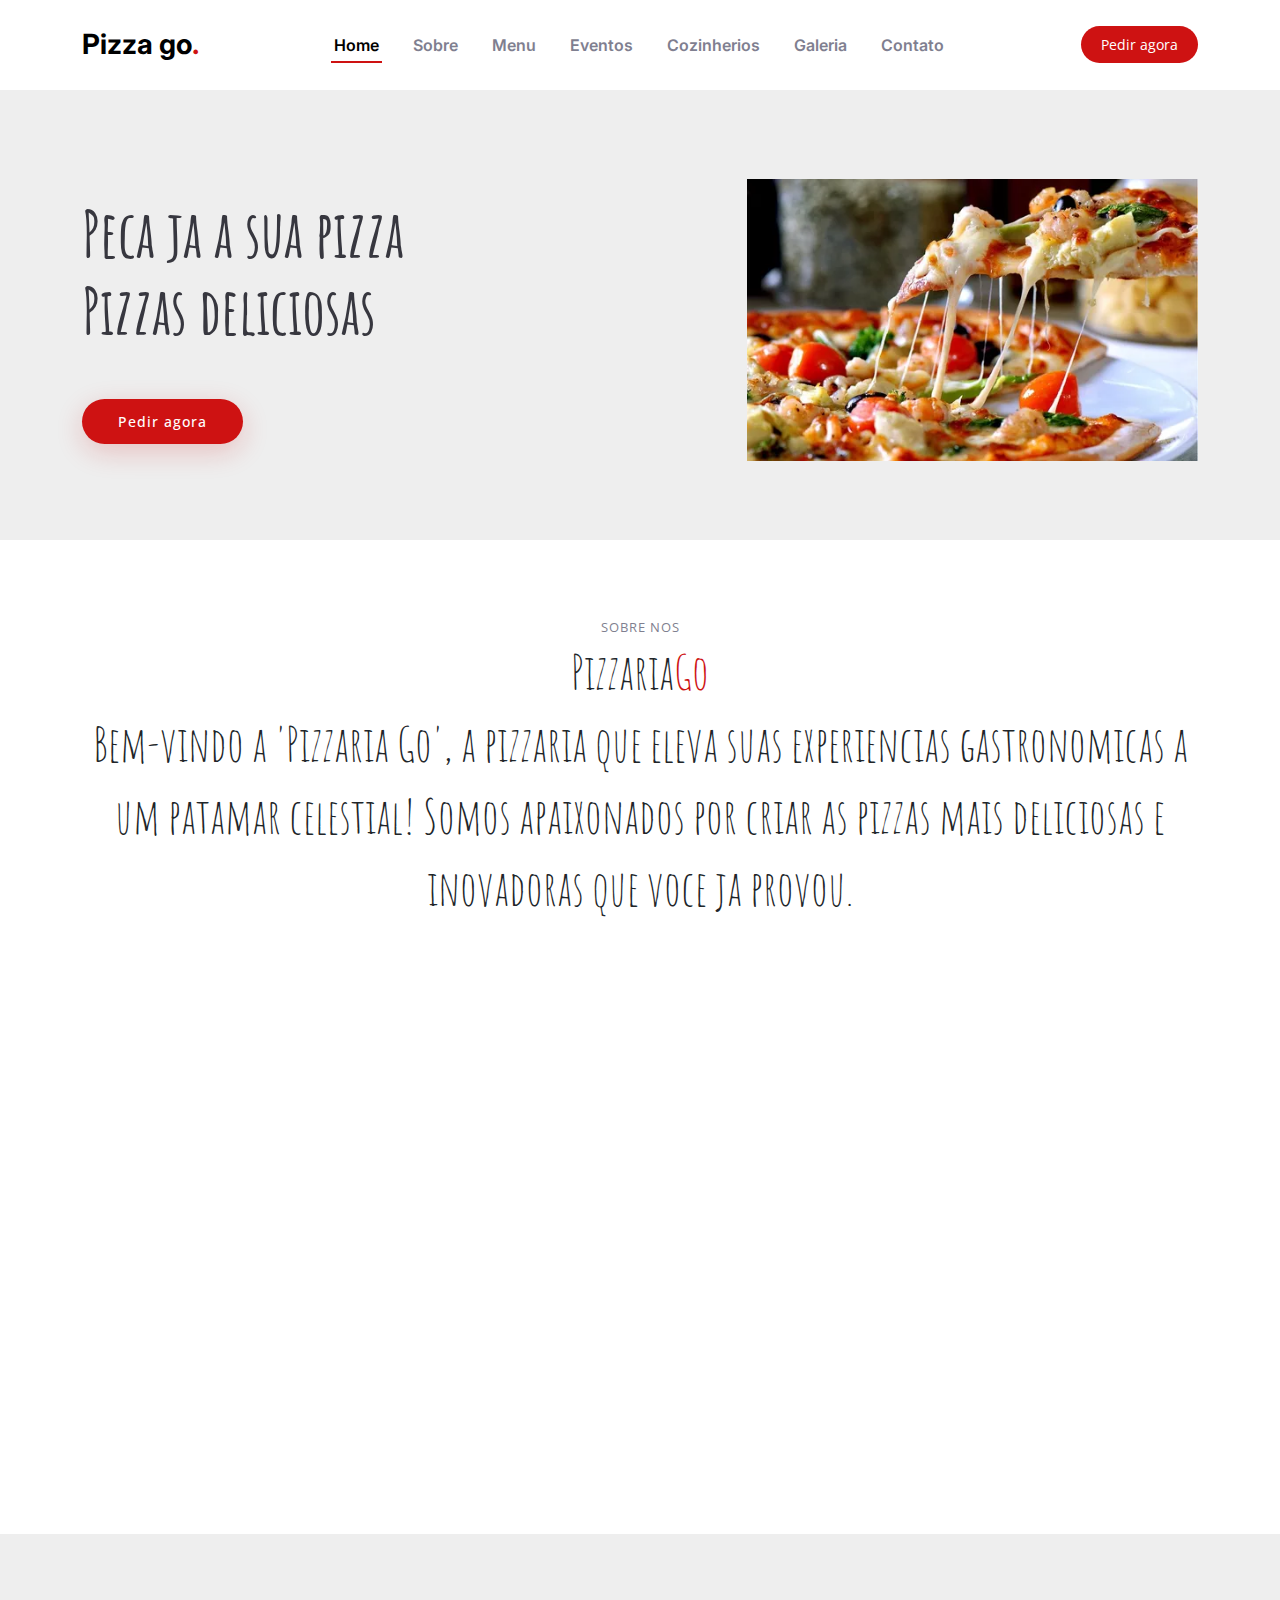
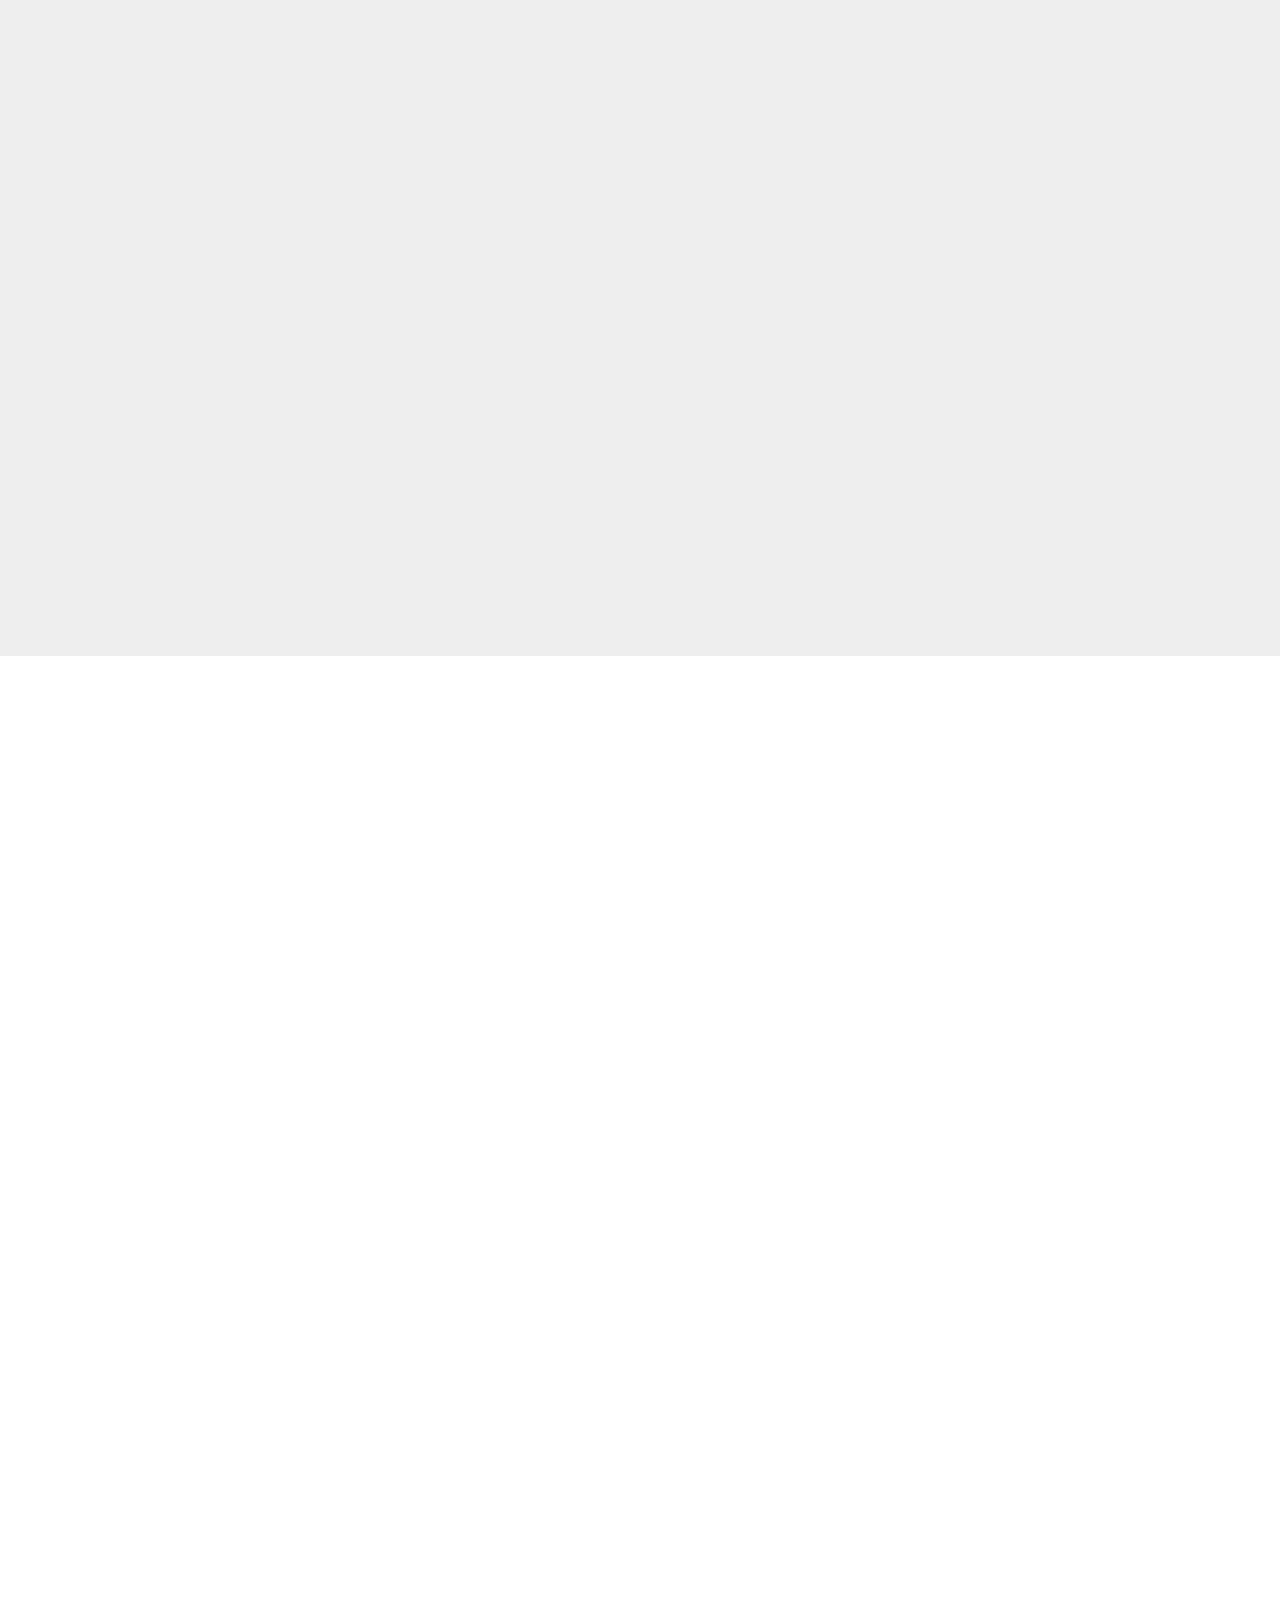
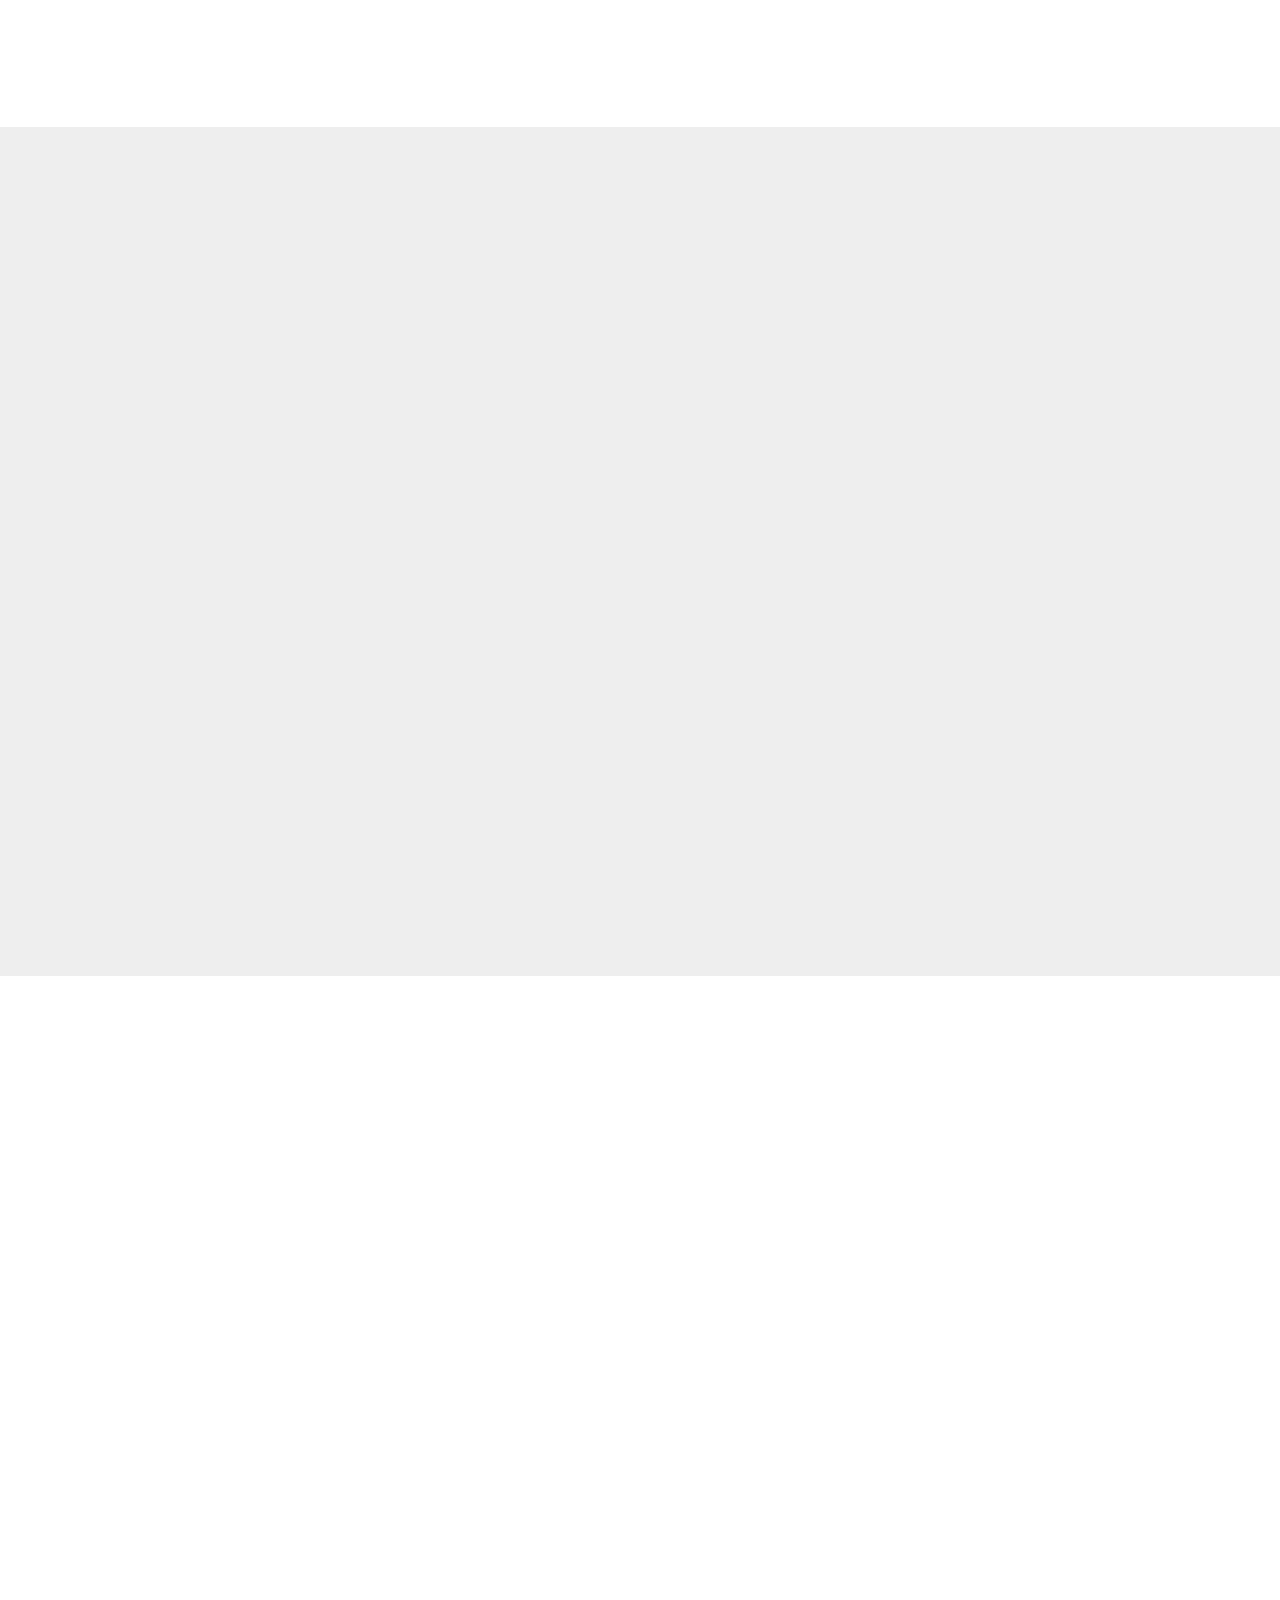
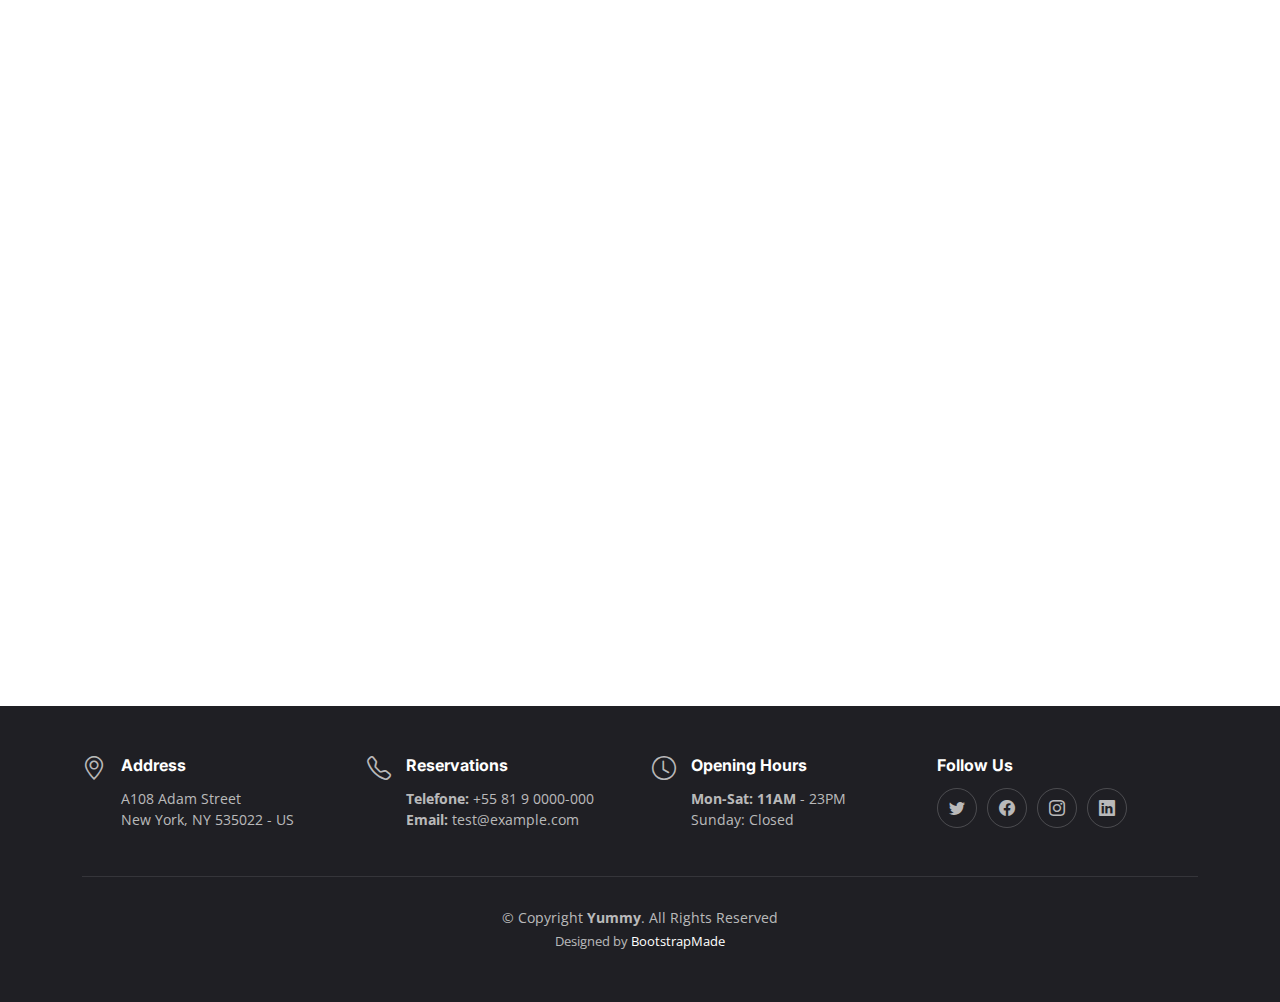
==== index.html @ 7481143d "Primeiro commit" ====
<!DOCTYPE html>
<html lang="br">

<head>
  <meta charset="utf-8">
  <meta content="width=device-width, initial-scale=1.0" name="viewport">

  <title>Pizzaria Go</title>
  <meta content="" name="description">
  <meta content="" name="keywords">

  <!-- Favoritas -->
  <link href="assets/img/favicon.png" rel="icon">
  <link href="assets/img/apple-touch-icon.png" rel="apple-touch-icon">

  <!-- Google Fonts -->
  <link rel="preconnect" href="https://fonts.googleapis.com">
  <link rel="preconnect" href="https://fonts.gstatic.com" crossorigin>
  <link href="https://fonts.googleapis.com/css2?family=Open+Sans:ital,wght@0,300;0,400;0,500;0,600;0,700;1,300;1,400;1,600;1,700&family=Amatic+SC:ital,wght@0,300;0,400;0,500;0,600;0,700;1,300;1,400;1,500;1,600;1,700&family=Inter:ital,wght@0,300;0,400;0,500;0,600;0,700;1,300;1,400;1,500;1,600;1,700&display=swap" rel="stylesheet">

  <!-- Vendor CSS Files -->
  <link href="assets/vendor/bootstrap/css/bootstrap.min.css" rel="stylesheet">
  <link href="assets/vendor/bootstrap-icons/bootstrap-icons.css" rel="stylesheet">
  <link href="assets/vendor/aos/aos.css" rel="stylesheet">
  <link href="assets/vendor/glightbox/css/glightbox.min.css" rel="stylesheet">
  <link href="assets/vendor/swiper/swiper-bundle.min.css" rel="stylesheet">

  <!-- Template Main CSS File -->
  <link href="assets/css/main.css" rel="stylesheet">
  <link rel="manifest" href="/manifest.json">
</head>

<body>

  <!-- ======= Header ======= -->
  <header id="header" class="header fixed-top d-flex align-items-center">
    <div class="container d-flex align-items-center justify-content-between">

      <a href="index.html" class="logo d-flex align-items-center me-auto me-lg-0">
        <!-- Uncomment the line below if you also wish to use an image logo -->
        <!-- <img src="assets/img/logo.png" alt=""> -->
        <h1>Pizza go<span>.</span></h1>
      </a>

      <nav id="navbar" class="navbar">
        <ul>
          <li><a href="#hero">Home</a></li>
          <li><a href="#about">Sobre</a></li>
          <li><a href="#menu">Menu</a></li>
          <li><a href="#events">Eventos</a></li>
          <li><a href="#chefs">Cozinherios</a></li>
          <li><a href="#gallery">Galeria</a></li>
          <!-- <li class="dropdown"><a href="#"><span>Drop Down</span> <i class="bi bi-chevron-down dropdown-indicator"></i></a>
            <ul>
              <li><a href="#">Drop Down 1</a></li>
              <li class="dropdown"><a href="#"><span>Deep Drop Down</span> <i class="bi bi-chevron-down dropdown-indicator"></i></a>
                <ul>
                  <li><a href="#">Deep Drop Down 1</a></li>
                  <li><a href="#">Deep Drop Down 2</a></li>
                  <li><a href="#">Deep Drop Down 3</a></li>
                  <li><a href="#">Deep Drop Down 4</a></li>
                  <li><a href="#">Deep Drop Down 5</a></li>
                </ul>
              </li>
              <li><a href="#">Drop Down 2</a></li>
              <li><a href="#">Drop Down 3</a></li>
              <li><a href="#">Drop Down 4</a></li>
            </ul>
          </li> -->
          <li><a href="#contact">Contato</a></li>
        </ul>
      </nav><!-- .navbar -->

      <a class="btn-book-a-table" href="#book-a-table">Pedir agora</a>
      <i class="mobile-nav-toggle mobile-nav-show bi bi-list"></i>
      <i class="mobile-nav-toggle mobile-nav-hide d-none bi bi-x"></i>

    </div>
  </header><!-- End Header -->

  <!-- ======= Hero Section ======= -->
  <section id="hero" class="hero d-flex align-items-center section-bg">
    <div class="container">
      <div class="row justify-content-between gy-5">
        <div class="col-lg-5 order-2 order-lg-1 d-flex flex-column justify-content-center align-items-center align-items-lg-start text-center text-lg-start">
          <h2 data-aos="fade-up">Peca ja a sua pizza<br>Pizzas deliciosas</h2>
          <p data-aos="fade-up" data-aos-delay="100"></p>
          <div class="d-flex" data-aos="fade-up" data-aos-delay="200">
            <a href="#book-a-table" class="btn-book-a-table">Pedir agora</a>
            <!-- <a href="https://www.youtube.com/watch?v=LXb3EKWsInQ" class="glightbox btn-watch-video d-flex align-items-center"><i class="bi bi-play-circle"></i><span>Watch Video</span></a> -->
          </div>
        </div>
        <div class="col-lg-5 order-1 order-lg-2 text-center text-lg-start">
          <img src="assets/img/menu/pizza1.webp" class="img-fluid" alt="" data-aos="zoom-out" data-aos-delay="300">
        </div>
      </div>
    </div>
  </section><!-- End Hero Section -->

  <main id="main">

    <!-- ======= About Section ======= -->
    <section id="about" class="about">
      <div class="container" data-aos="fade-up">

        <div class="section-header">
          <h2>Sobre nos </h2>
          <p>Pizzaria<span>Go</span></p>
          <p>Bem-vindo a 'Pizzaria Go', a pizzaria que eleva suas experiencias gastronomicas a um patamar celestial! Somos apaixonados por criar as pizzas mais deliciosas e inovadoras que voce ja provou.</p>
        </div>

        <div class="row gy-4">
          <div class="col-lg-7 position-relative about-img" style="background-image: url(assets/img/menu/pizza2.jpg) ;" data-aos="fade-up" data-aos-delay="150">
            <div class="call-us position-absolute">
              <h4>Reservar uma mesa</h4>
              <p>+55 9 0000-0000</p>
            </div>
          </div>
          <div class="col-lg-5 d-flex align-items-end" data-aos="fade-up" data-aos-delay="300">
            <div class="content ps-0 ps-lg-5">
              <!-- <p class="fst-italic">
                Lorem ipsum dolor sit amet, consectetur adipiscing elit, sed do eiusmod tempor incididunt ut labore et dolore
                magna aliqua.
              </p>
              <ul>
                <li><i class="bi bi-check2-all"></i> Ullamco laboris nisi ut aliquip ex ea commodo consequat.</li>
                <li><i class="bi bi-check2-all"></i> Duis aute irure dolor in reprehenderit in voluptate velit.</li>
                <li><i class="bi bi-check2-all"></i> Ullamco laboris nisi ut aliquip ex ea commodo consequat. Duis aute irure dolor in reprehenderit in voluptate trideta storacalaperda mastiro dolore eu fugiat nulla pariatur.</li>
              </ul>
              <p>
                Ullamco laboris nisi ut aliquip ex ea commodo consequat. Duis aute irure dolor in reprehenderit in voluptate
                velit esse cillum dolore eu fugiat nulla pariatur. Excepteur sint occaecat cupidatat non proident
              </p>

              <div class="position-relative mt-4">
                <img src="assets/img/about-2.jpg" class="img-fluid" alt="">
                <a href="https://www.youtube.com/watch?v=LXb3EKWsInQ" class="glightbox play-btn"></a>
              </div> -->
            </div>
          </div>
        </div>

      </div>
    </section><!-- End About Section -->

    <!-- ======= Why Us Section ======= -->
    <section id="why-us" class="why-us section-bg">
      <div class="container" data-aos="fade-up">

        <div class="row gy-4">

          <div class="col-lg-4" data-aos="fade-up" data-aos-delay="100">
            <div class="why-box">
              <h3>Por que escolher a pizzaria go?</h3>
              <p></p> A escolha de uma pizzaria, como a Pizzaria Go, pode depender de diversos fatores, e esses motivos podem variar de pessoa para pessoa. Aqui estão algumas razões comuns pelas quais alguém poderia escolher especificamente a Pizzaria Go</p>
              <div class="text-center">
                <a href="#" class="more-btn">Saber mais <i class="bx bx-chevron-right"></i></a>
              </div>
            </div>
          </div><!-- End Why Box -->

          <div class="col-lg-8 d-flex align-items-center">
            <div class="row gy-4">

              <div class="col-xl-4" data-aos="fade-up" data-aos-delay="200">
                <div class="icon-box d-flex flex-column justify-content-center align-items-center">
                  <i class="bi bi-clipboard-data"></i>
                  <h4> 1-Qualidade da Pizza: </h4>
                  <p>A qualidade da pizza e geralmente o fator mais importante. Se a Pizzaria Go e conhecida por fazer pizzas deliciosas com ingredientes frescos e de alta qualidade, as pessoas podem optar por essa pizzaria em busca de uma experiencia gastronomica superior.</p>
                </div>
              </div><!-- End Icon Box -->

              <div class="col-xl-4" data-aos="fade-up" data-aos-delay="300">
                <div class="icon-box d-flex flex-column justify-content-center align-items-center">
                  <i class="bi bi-gem"></i>
                  <h4>2 - Variedade de Opcaoes: </h4>
                  <p>Se a Pizzaria Go oferece uma ampla variedade de sabores, tamanhos e opaoes de cobertura, isso pode atrair clientes que desejam diversidade e personalizacao em suas pizzas.</p>
                </div>
              </div><!-- End Icon Box -->

              <div class="col-xl-4" data-aos="fade-up" data-aos-delay="400">
                <div class="icon-box d-flex flex-column justify-content-center align-items-center">
                  <i class="bi bi-inboxes"></i>
                  <h4>3 - Preco Acessivel:</h4>
                  <p>Para algumas pessoas, o preco e um fator decisivo. Se a Pizzaria Go oferece precos competitivos ou promocoes especiais, isso pode influenciar a escolha de clientes que buscam uma refeicao saborosa a um preco acessivel.</p>
                </div>
              </div><!-- End Icon Box -->

            </div>
          </div>

        </div>

      </div>
    </section><!-- Fim da secao Por que nos -->

    <!-- ======= Secao do contador de estatisticas ======= -->
    <!-- <section id="stats-counter" class="stats-counter">
      <div class="container" data-aos="zoom-out">

        <div class="assets/img/menu/pizza6.jpeg">

          <div class="col-lg-3 col-md-6">
            <div class="stats-item text-center w-100 h-100">
              <span data-purecounter-start="0" data-purecounter-end="232" data-purecounter-duration="1" class="purecounter"></span>
              <p>Clientes</p>
            </div>
          </div>End Stats Item

          <div class="col-lg-3 col-md-6">
            <div class="stats-item text-center w-100 h-100">
              <span data-purecounter-start="0" data-purecounter-end="521" data-purecounter-duration="1" class="purecounter"></span>
              <p>Pizzas vendidas</p>
            </div>
          </div> End Stats Item

          <div class="col-lg-3 col-md-6">
            <div class="stats-item text-center w-100 h-100">
              <span data-purecounter-start="0" data-purecounter-end="1453" data-purecounter-duration="1" class="purecounter"></span>
              <p>Horas de suportes</p>
            </div>
          </div> End Stats Item

          <div class="col-lg-3 col-md-6">
            <div class="stats-item text-center w-100 h-100">
              <span data-purecounter-start="0" data-purecounter-end="32" data-purecounter-duration="1" class="purecounter"></span>
              <p>Workers</p>
            </div>
          </div> End Stats Item

        </div>

      </div>
    </section> End Stats Counter Section -->

    <!-- ======= Menu Section ======= -->
    <section id="menu" class="menu">
      <div class="container" data-aos="fade-up">

        <div class="section-header">
          <h2>Nosso cardapio</h2>
          <p>Confira nosso <span>Cardapio Gostoso</span></p>
        </div>

        <ul class="nav nav-tabs d-flex justify-content-center" data-aos="fade-up" data-aos-delay="200">

          <li class="nav-item">
            <a class="nav-link active show" data-bs-toggle="tab" data-bs-target="#menu-starters">
              <h4>Pizzas de entradas</h4>
            </a>
          </li> <!-- End tab nav item -->

          <!-- <li class="nav-item">
            <a class="nav-link" data-bs-toggle="tab" data-bs-target="#menu-breakfast">
              <h4>Breakfast</h4>
            </a> End tab nav item -->

          <!-- <li class="nav-item">
            <a class="nav-link" data-bs-toggle="tab" data-bs-target="#menu-lunch">
              <h4>Lunch</h4>
            </a>
          </li> End tab nav item -->

          <!-- <li class="nav-item">
            <a class="nav-link" data-bs-toggle="tab" data-bs-target="#menu-dinner">
              <h4>Dinner</h4>
            </a>
          </li> End tab nav item -->

        </ul>

        <div class="tab-content" data-aos="fade-up" data-aos-delay="300">

          <div class="tab-pane fade active show" id="menu-starters">

            <div class="tab-header text-center">
              <p>Menu</p>
              <h3>Starters</h3>
            </div>

            <div class="row gy-5">

              <div class="col-lg-4 menu-item">
                <a href="assets/img/menu/pizza2.jpg" class="glightbox"><img src="assets/img/menu/pizza2.jpg" class="menu-img img-fluid" alt=""></a>
                <h4>Calabresa</h4>
                <p class="ingredients">
                  Lorem, deren, trataro, filede, nerada
                </p>
                <p class="price">
                  $5.95
                </p>
              </div><!-- Menu Item -->

              <div class="col-lg-4 menu-item">
                <a href="assets/img/menu/pizza3.jpg" class="glightbox"><img src="assets/img/menu/pizza3.jpg" class="menu-img img-fluid" alt=""></a>
                <h4>Bordas recheadas</h4>
                <p class="ingredients">
                  Lorem, deren, trataro, filede, nerada
                </p>
                <p class="price">
                  $14.95
                </p>
              </div><!-- Menu Item -->

              <div class="col-lg-4 menu-item">
                <a href="assets/img/menu/pizza4.jpg" class="glightbox"><img src="assets/img/menu/pizza4.jpg" class="menu-img img-fluid" alt=""></a>
                <h4>Peperone</h4>
                <p class="ingredients">
                  Lorem, deren, trataro, filede, nerada
                </p>
                <p class="price">
                  $8.95
                </p>
              </div><!-- Menu Item -->

              <div class="col-lg-4 menu-item">
                <a href="assets/img/menu/pizza5.webp" class="glightbox"><img src="assets/img/menu/pizza5.webp" class="menu-img img-fluid" alt=""></a>
                <h4>Italiana</h4>
                <p class="ingredients">
                  Lorem, deren, trataro, filede, nerada
                </p>
                <p class="price">
                  $12.95
                </p>
              </div><!-- Menu Item -->

              <div class="col-lg-4 menu-item">
                <a href="assets/img/menu/pizza6.jpeg" class="glightbox"><img src="assets/img/menu/pizza6.jpeg" class="menu-img img-fluid" alt=""></a>
                <h4>Mussarel</h4>
                <p class="ingredients">
                  Lorem, deren, trataro, filede, nerada
                </p>
                <p class="price">
                  $12.95
                </p>
              </div><!-- Menu Item -->
            </div>
          </div><!-- End Starter Menu Content -->

          <!-- <div class="tab-pane fade" id="menu-breakfast">

            <div class="tab-header text-center">
              <p>Menu</p>
              <h3>Breakfast</h3>
            </div>

            <div class="row gy-5">

              <div class="col-lg-4 menu-item">
                <a href="assets/img/menu/menu-item-1.png" class="glightbox"><img src="assets/img/menu/menu-item-1.png" class="menu-img img-fluid" alt=""></a>
                <h4>Magnam Tiste</h4>
                <p class="ingredients">
                  Lorem, deren, trataro, filede, nerada
                </p>
                <p class="price">
                  $5.95
                </p>
              </div>Menu Item

              <div class="col-lg-4 menu-item">
                <a href="assets/img/menu/menu-item-2.png" class="glightbox"><img src="assets/img/menu/menu-item-2.png" class="menu-img img-fluid" alt=""></a>
                <h4>Aut Luia</h4>
                <p class="ingredients">
                  Lorem, deren, trataro, filede, nerada
                </p>
                <p class="price">
                  $14.95
                </p>
              </div>Menu Item

              <div class="col-lg-4 menu-item">
                <a href="assets/img/menu/menu-item-3.png" class="glightbox"><img src="assets/img/menu/menu-item-3.png" class="menu-img img-fluid" alt=""></a>
                <h4>Est Eligendi</h4>
                <p class="ingredients">
                  Lorem, deren, trataro, filede, nerada
                </p>
                <p class="price">
                  $8.95
                </p>
              </div>Menu Item

              <div class="col-lg-4 menu-item">
                <a href="assets/img/menu/menu-item-4.png" class="glightbox"><img src="assets/img/menu/menu-item-4.png" class="menu-img img-fluid" alt=""></a>
                <h4>Eos Luibusdam</h4>
                <p class="ingredients">
                  Lorem, deren, trataro, filede, nerada
                </p>
                <p class="price">
                  $12.95
                </p>
              </div>Menu Item

              <div class="col-lg-4 menu-item">
                <a href="assets/img/menu/menu-item-5.png" class="glightbox"><img src="assets/img/menu/menu-item-5.png" class="menu-img img-fluid" alt=""></a>
                <h4>Eos Luibusdam</h4>
                <p class="ingredients">
                  Lorem, deren, trataro, filede, nerada
                </p>
                <p class="price">
                  $12.95
                </p>
              </div>Menu Item

              <div class="col-lg-4 menu-item">
                <a href="assets/img/menu/menu-item-6.png" class="glightbox"><img src="assets/img/menu/menu-item-6.png" class="menu-img img-fluid" alt=""></a>
                <h4>Laboriosam Direva</h4>
                <p class="ingredients">
                  Lorem, deren, trataro, filede, nerada
                </p>
                <p class="price">
                  $9.95
                </p>
              </div>Menu Item

            </div>
          </div>End Breakfast Menu Content -->

          <!-- <div class="tab-pane fade" id="menu-lunch">

            <div class="tab-header text-center">
              <p>Menu</p>
              <h3>Lunch</h3>
            </div>

            <div class="row gy-5">

              <div class="col-lg-4 menu-item">
                <a href="assets/img/menu/menu-item-1.png" class="glightbox"><img src="assets/img/menu/menu-item-1.png" class="menu-img img-fluid" alt=""></a>
                <h4>Magnam Tiste</h4>
                <p class="ingredients">
                  Lorem, deren, trataro, filede, nerada
                </p>
                <p class="price">
                  $5.95
                </p>
              </div>Menu Item

              <div class="col-lg-4 menu-item">
                <a href="assets/img/menu/menu-item-2.png" class="glightbox"><img src="assets/img/menu/menu-item-2.png" class="menu-img img-fluid" alt=""></a>
                <h4>Aut Luia</h4>
                <p class="ingredients">
                  Lorem, deren, trataro, filede, nerada
                </p>
                <p class="price">
                  $14.95
                </p>
              </div>Menu Item

              <div class="col-lg-4 menu-item">
                <a href="assets/img/menu/menu-item-3.png" class="glightbox"><img src="assets/img/menu/menu-item-3.png" class="menu-img img-fluid" alt=""></a>
                <h4>Est Eligendi</h4>
                <p class="ingredients">
                  Lorem, deren, trataro, filede, nerada
                </p>
                <p class="price">
                  $8.95
                </p>
              </div>Menu Item

              <div class="col-lg-4 menu-item">
                <a href="assets/img/menu/menu-item-4.png" class="glightbox"><img src="assets/img/menu/menu-item-4.png" class="menu-img img-fluid" alt=""></a>
                <h4>Eos Luibusdam</h4>
                <p class="ingredients">
                  Lorem, deren, trataro, filede, nerada
                </p>
                <p class="price">
                  $12.95
                </p>
              </div>Menu Item

              <div class="col-lg-4 menu-item">
                <a href="assets/img/menu/menu-item-5.png" class="glightbox"><img src="assets/img/menu/menu-item-5.png" class="menu-img img-fluid" alt=""></a>
                <h4>Eos Luibusdam</h4>
                <p class="ingredients">
                  Lorem, deren, trataro, filede, nerada
                </p>
                <p class="price">
                  $12.95
                </p>
              </div>Menu Item

              <div class="col-lg-4 menu-item">
                <a href="assets/img/menu/menu-item-6.png" class="glightbox"><img src="assets/img/menu/menu-item-6.png" class="menu-img img-fluid" alt=""></a>
                <h4>Laboriosam Direva</h4>
                <p class="ingredients">
                  Lorem, deren, trataro, filede, nerada
                </p>
                <p class="price">
                  $9.95
                </p>
              </div>Menu Item

            </div>
          </div>End Lunch Menu Content -->

          <!-- <div class="tab-pane fade" id="menu-dinner">

            <div class="tab-header text-center">
              <p>Menu</p>
              <h3>Dinner</h3>
            </div>

            <div class="row gy-5">

              <div class="col-lg-4 menu-item">
                <a href="assets/img/menu/menu-item-1.png" class="glightbox"><img src="assets/img/menu/menu-item-1.png" class="menu-img img-fluid" alt=""></a>
                <h4>Magnam Tiste</h4>
                <p class="ingredients">
                  Lorem, deren, trataro, filede, nerada
                </p>
                <p class="price">
                  $5.95
                </p>
              </div>Menu Item

              <div class="col-lg-4 menu-item">
                <a href="assets/img/menu/menu-item-2.png" class="glightbox"><img src="assets/img/menu/menu-item-2.png" class="menu-img img-fluid" alt=""></a>
                <h4>Aut Luia</h4>
                <p class="ingredients">
                  Lorem, deren, trataro, filede, nerada
                </p>
                <p class="price">
                  $14.95
                </p>
              </div>Menu Item

              <div class="col-lg-4 menu-item">
                <a href="assets/img/menu/menu-item-3.png" class="glightbox"><img src="assets/img/menu/menu-item-3.png" class="menu-img img-fluid" alt=""></a>
                <h4>Est Eligendi</h4>
                <p class="ingredients">
                  Lorem, deren, trataro, filede, nerada
                </p>
                <p class="price">
                  $8.95
                </p>
              </div>Menu Item

              <div class="col-lg-4 menu-item">
                <a href="assets/img/menu/menu-item-4.png" class="glightbox"><img src="assets/img/menu/menu-item-4.png" class="menu-img img-fluid" alt=""></a>
                <h4>Eos Luibusdam</h4>
                <p class="ingredients">
                  Lorem, deren, trataro, filede, nerada
                </p>
                <p class="price">
                  $12.95
                </p>
              </div>Menu Item

              <div class="col-lg-4 menu-item">
                <a href="assets/img/menu/menu-item-5.png" class="glightbox"><img src="assets/img/menu/menu-item-5.png" class="menu-img img-fluid" alt=""></a>
                <h4>Eos Luibusdam</h4>
                <p class="ingredients">
                  Lorem, deren, trataro, filede, nerada
                </p>
                <p class="price">
                  $12.95
                </p>
              </div>Menu Item

              <div class="col-lg-4 menu-item">
                <a href="assets/img/menu/menu-item-6.png" class="glightbox"><img src="assets/img/menu/menu-item-6.png" class="menu-img img-fluid" alt=""></a>
                <h4>Laboriosam Direva</h4>
                <p class="ingredients">
                  Lorem, deren, trataro, filede, nerada
                </p>
                <p class="price">
                  $9.95
                </p>
              </div>Menu Item

            </div>
          </div>End Dinner Menu Content -->

        </div>

      </div>
    </section><!-- End Menu Section -->

    <!-- ======= Testimonials Section ======= -->
    <!-- <section id="testimonials" class="testimonials section-bg">
      <div class="container" data-aos="fade-up">

        <div class="section-header">
          <h2>Testimonials</h2>
          <p>What Are They <span>Saying About Us</span></p>
        </div>

        <div class="slides-1 swiper" data-aos="fade-up" data-aos-delay="100">
          <div class="swiper-wrapper">

            <div class="swiper-slide">
              <div class="testimonial-item">
                <div class="row gy-4 justify-content-center">
                  <div class="col-lg-6">
                    <div class="testimonial-content">
                      <p>
                        <i class="bi bi-quote quote-icon-left"></i>
                        Proin iaculis purus consequat sem cure digni ssim donec porttitora entum suscipit rhoncus. Accusantium quam, ultricies eget id, aliquam eget nibh et. Maecen aliquam, risus at semper.
                        <i class="bi bi-quote quote-icon-right"></i>
                      </p>
                      <h3>Saul Goodman</h3>
                      <h4>Ceo &amp; Founder</h4>
                      <div class="stars">
                        <i class="bi bi-star-fill"></i><i class="bi bi-star-fill"></i><i class="bi bi-star-fill"></i><i class="bi bi-star-fill"></i><i class="bi bi-star-fill"></i>
                      </div>
                    </div>
                  </div>
                  <div class="col-lg-2 text-center">
                    <img src="assets/img/testimonials/testimonials-1.jpg" class="img-fluid testimonial-img" alt="">
                  </div>
                </div>
              </div>
            </div>End testimonial item

            <div class="swiper-slide">
              <div class="testimonial-item">
                <div class="row gy-4 justify-content-center">
                  <div class="col-lg-6">
                    <div class="testimonial-content">
                      <p>
                        <i class="bi bi-quote quote-icon-left"></i>
                        Export tempor illum tamen malis malis eram quae irure esse labore quem cillum quid cillum eram malis quorum velit fore eram velit sunt aliqua noster fugiat irure amet legam anim culpa.
                        <i class="bi bi-quote quote-icon-right"></i>
                      </p>
                      <h3>Sara Wilsson</h3>
                      <h4>Designer</h4>
                      <div class="stars">
                        <i class="bi bi-star-fill"></i><i class="bi bi-star-fill"></i><i class="bi bi-star-fill"></i><i class="bi bi-star-fill"></i><i class="bi bi-star-fill"></i>
                      </div>
                    </div>
                  </div>
                  <div class="col-lg-2 text-center">
                    <img src="assets/img/testimonials/testimonials-2.jpg" class="img-fluid testimonial-img" alt="">
                  </div>
                </div>
              </div>
            </div>End testimonial item

            <div class="swiper-slide">
              <div class="testimonial-item">
                <div class="row gy-4 justify-content-center">
                  <div class="col-lg-6">
                    <div class="testimonial-content">
                      <p>
                        <i class="bi bi-quote quote-icon-left"></i>
                        Enim nisi quem export duis labore cillum quae magna enim sint quorum nulla quem veniam duis minim tempor labore quem eram duis noster aute amet eram fore quis sint minim.
                        <i class="bi bi-quote quote-icon-right"></i>
                      </p>
                      <h3>Jena Karlis</h3>
                      <h4>Store Owner</h4>
                      <div class="stars">
                        <i class="bi bi-star-fill"></i><i class="bi bi-star-fill"></i><i class="bi bi-star-fill"></i><i class="bi bi-star-fill"></i><i class="bi bi-star-fill"></i>
                      </div>
                    </div>
                  </div>
                  <div class="col-lg-2 text-center">
                    <img src="assets/img/testimonials/testimonials-3.jpg" class="img-fluid testimonial-img" alt="">
                  </div>
                </div>
              </div>
            </div>End testimonial item

            <div class="swiper-slide">
              <div class="testimonial-item">
                <div class="row gy-4 justify-content-center">
                  <div class="col-lg-6">
                    <div class="testimonial-content">
                      <p>
                        <i class="bi bi-quote quote-icon-left"></i>
                        Quis quorum aliqua sint quem legam fore sunt eram irure aliqua veniam tempor noster veniam enim culpa labore duis sunt culpa nulla illum cillum fugiat legam esse veniam culpa fore nisi cillum quid.
                        <i class="bi bi-quote quote-icon-right"></i>
                      </p>
                      <h3>John Larson</h3>
                      <h4>Entrepreneur</h4>
                      <div class="stars">
                        <i class="bi bi-star-fill"></i><i class="bi bi-star-fill"></i><i class="bi bi-star-fill"></i><i class="bi bi-star-fill"></i><i class="bi bi-star-fill"></i>
                      </div>
                    </div>
                  </div>
                  <div class="col-lg-2 text-center">
                    <img src="assets/img/testimonials/testimonials-4.jpg" class="img-fluid testimonial-img" alt="">
                  </div>
                </div>
              </div>
            </div>End testimonial item

          </div>
          <div class="swiper-pagination"></div>
        </div>

      </div>
    </section>End Testimonials Section -->

    <!-- ======= Events Section ======= -->
    <!-- <section id="events" class="events">
      <div class="container-fluid" data-aos="fade-up">

        <div class="section-header">
          <h2>Events</h2>
          <p>Share <span>Your Moments</span> In Our Restaurant</p>
        </div>

        <div class="slides-3 swiper" data-aos="fade-up" data-aos-delay="100">
          <div class="swiper-wrapper">

            <div class="swiper-slide event-item d-flex flex-column justify-content-end" style="background-image: url(assets/img/events-1.jpg)">
              <h3>Custom Parties</h3>
              <div class="price align-self-start">$99</div>
              <p class="description">
                Quo corporis voluptas ea ad. Consectetur inventore sapiente ipsum voluptas eos omnis facere. Enim facilis veritatis id est rem repudiandae nulla expedita quas.
              </p>
            </div>End Event item

            <div class="swiper-slide event-item d-flex flex-column justify-content-end" style="background-image: url(assets/img/events-2.jpg)">
              <h3>Private Parties</h3>
              <div class="price align-self-start">$289</div>
              <p class="description">
                In delectus sint qui et enim. Et ab repudiandae inventore quaerat doloribus. Facere nemo vero est ut dolores ea assumenda et. Delectus saepe accusamus aspernatur.
              </p>
            </div>End Event item

            <div class="swiper-slide event-item d-flex flex-column justify-content-end" style="background-image: url(assets/img/events-3.jpg)">
              <h3>Birthday Parties</h3>
              <div class="price align-self-start">$499</div>
              <p class="description">
                Laborum aperiam atque omnis minus omnis est qui assumenda quos. Quis id sit quibusdam. Esse quisquam ducimus officia ipsum ut quibusdam maxime. Non enim perspiciatis.
              </p>
            </div>End Event item

          </div>
          <div class="swiper-pagination"></div>
        </div>

      </div>
    </section>End Events Section -->

    <!-- ======= Chefs Section ======= -->
    <section id="chefs" class="chefs section-bg">
      <div class="container" data-aos="fade-up">

        <div class="section-header">
          <h2>Cozinheiros</h2>
          <p>Nossos <span> Cozinheiros</span> Profissionais</p>
        </div>

        <div class="row gy-4">

          <div class="col-lg-4 col-md-6 d-flex align-items-stretch" data-aos="fade-up" data-aos-delay="100">
            <div class="chef-member">
              <div class="member-img">
                <img src="assets/img/chefs/chefs-1.jpg" class="img-fluid" alt="">
                <div class="social">
                  <a href=""><i class="bi bi-twitter"></i></a>
                  <a href=""><i class="bi bi-facebook"></i></a>
                  <a href=""><i class="bi bi-instagram"></i></a>
                  <a href=""><i class="bi bi-linkedin"></i></a>
                </div>
              </div>
              <div class="member-info">
                <h4>Walter White</h4>
                <span>Master Chef</span>
                <p>Velit aut quia fugit et et. Dolorum ea voluptate vel tempore tenetur ipsa quae aut. Ipsum exercitationem iure minima enim corporis et voluptate.</p>
              </div>
            </div>
          </div><!-- End Chefs Member -->

          <div class="col-lg-4 col-md-6 d-flex align-items-stretch" data-aos="fade-up" data-aos-delay="200">
            <div class="chef-member">
              <div class="member-img">
                <img src="assets/img/chefs/chefs-2.jpg" class="img-fluid" alt="">
                <div class="social">
                  <a href=""><i class="bi bi-twitter"></i></a>
                  <a href=""><i class="bi bi-facebook"></i></a>
                  <a href=""><i class="bi bi-instagram"></i></a>
                  <a href=""><i class="bi bi-linkedin"></i></a>
                </div>
              </div>
              <div class="member-info">
                <h4>Sarah Jhonson</h4>
                <span>Patissier</span>
                <p>Quo esse repellendus quia id. Est eum et accusantium pariatur fugit nihil minima suscipit corporis. Voluptate sed quas reiciendis animi neque sapiente.</p>
              </div>
            </div>
          </div><!-- End Chefs Member -->

          <div class="col-lg-4 col-md-6 d-flex align-items-stretch" data-aos="fade-up" data-aos-delay="300">
            <div class="chef-member">
              <div class="member-img">
                <img src="assets/img/chefs/chefs-3.jpg" class="img-fluid" alt="">
                <div class="social">
                  <a href=""><i class="bi bi-twitter"></i></a>
                  <a href=""><i class="bi bi-facebook"></i></a>
                  <a href=""><i class="bi bi-instagram"></i></a>
                  <a href=""><i class="bi bi-linkedin"></i></a>
                </div>
              </div>
              <div class="member-info">
                <h4>William Anderson</h4>
                <span>Cook</span>
                <p>Vero omnis enim consequatur. Voluptas consectetur unde qui molestiae deserunt. Voluptates enim aut architecto porro aspernatur molestiae modi.</p>
              </div>
            </div>
          </div><!-- End Chefs Member -->

        </div>

      </div>
    </section><!-- End Chefs Section -->

    <!-- ======= Book A Table Section ======= -->
    <!-- <section id="book-a-table" class="book-a-table">
      <div class="container" data-aos="fade-up">

        <div class="section-header">
          <h2>Book A Table</h2>
          <p>Book <span>Your Stay</span> With Us</p>
        </div>

        <div class="row g-0">

          <div class="col-lg-4 reservation-img" style="background-image: url(assets/img/reservation.jpg);" data-aos="zoom-out" data-aos-delay="200"></div>

          <div class="col-lg-8 d-flex align-items-center reservation-form-bg">
            <form action="forms/book-a-table.php" method="post" role="form" class="php-email-form" data-aos="fade-up" data-aos-delay="100">
              <div class="row gy-4">
                <div class="col-lg-4 col-md-6">
                  <input type="text" name="name" class="form-control" id="name" placeholder="Your Name" data-rule="minlen:4" data-msg="Please enter at least 4 chars">
                  <div class="validate"></div>
                </div>
                <div class="col-lg-4 col-md-6">
                  <input type="email" class="form-control" name="email" id="email" placeholder="Your Email" data-rule="email" data-msg="Please enter a valid email">
                  <div class="validate"></div>
                </div>
                <div class="col-lg-4 col-md-6">
                  <input type="text" class="form-control" name="phone" id="phone" placeholder="Your Phone" data-rule="minlen:4" data-msg="Please enter at least 4 chars">
                  <div class="validate"></div>
                </div>
                <div class="col-lg-4 col-md-6">
                  <input type="text" name="date" class="form-control" id="date" placeholder="Date" data-rule="minlen:4" data-msg="Please enter at least 4 chars">
                  <div class="validate"></div>
                </div>
                <div class="col-lg-4 col-md-6">
                  <input type="text" class="form-control" name="time" id="time" placeholder="Time" data-rule="minlen:4" data-msg="Please enter at least 4 chars">
                  <div class="validate"></div>
                </div>
                <div class="col-lg-4 col-md-6">
                  <input type="number" class="form-control" name="people" id="people" placeholder="# of people" data-rule="minlen:1" data-msg="Please enter at least 1 chars">
                  <div class="validate"></div>
                </div>
              </div>
              <div class="form-group mt-3">
                <textarea class="form-control" name="message" rows="5" placeholder="Message"></textarea>
                <div class="validate"></div>
              </div>
              <div class="mb-3">
                <div class="loading">Loading</div>
                <div class="error-message"></div>
                <div class="sent-message">Your booking request was sent. We will call back or send an Email to confirm your reservation. Thank you!</div>
              </div>
              <div class="text-center"><button type="submit">Book a Table</button></div>
            </form>
          </div>End Reservation Form

        </div>

      </div>
    </section>E reservar uma mesa Seção -->

    <!-- ======= Gallery Section ======= -->
    <!-- <section id="gallery" class="gallery section-bg">
      <div class="container" data-aos="fade-up">

        <div class="section-header">
          <h2>gallery</h2>
          <p>Check <span>Our Gallery</span></p>
        </div>

        <div class="gallery-slider swiper">
          <div class="swiper-wrapper align-items-center">
            <div class="swiper-slide"><a class="glightbox" data-gallery="images-gallery" href="assets/img/gallery/gallery-1.jpg"><img src="assets/img/gallery/gallery-1.jpg" class="img-fluid" alt=""></a></div>
            <div class="swiper-slide"><a class="glightbox" data-gallery="images-gallery" href="assets/img/gallery/gallery-2.jpg"><img src="assets/img/gallery/gallery-2.jpg" class="img-fluid" alt=""></a></div>
            <div class="swiper-slide"><a class="glightbox" data-gallery="images-gallery" href="assets/img/gallery/gallery-3.jpg"><img src="assets/img/gallery/gallery-3.jpg" class="img-fluid" alt=""></a></div>
            <div class="swiper-slide"><a class="glightbox" data-gallery="images-gallery" href="assets/img/gallery/gallery-4.jpg"><img src="assets/img/gallery/gallery-4.jpg" class="img-fluid" alt=""></a></div>
            <div class="swiper-slide"><a class="glightbox" data-gallery="images-gallery" href="assets/img/gallery/gallery-5.jpg"><img src="assets/img/gallery/gallery-5.jpg" class="img-fluid" alt=""></a></div>
            <div class="swiper-slide"><a class="glightbox" data-gallery="images-gallery" href="assets/img/gallery/gallery-6.jpg"><img src="assets/img/gallery/gallery-6.jpg" class="img-fluid" alt=""></a></div>
            <div class="swiper-slide"><a class="glightbox" data-gallery="images-gallery" href="assets/img/gallery/gallery-7.jpg"><img src="assets/img/gallery/gallery-7.jpg" class="img-fluid" alt=""></a></div>
            <div class="swiper-slide"><a class="glightbox" data-gallery="images-gallery" href="assets/img/gallery/gallery-8.jpg"><img src="assets/img/gallery/gallery-8.jpg" class="img-fluid" alt=""></a></div>
          </div>
          <div class="swiper-pagination"></div>
        </div>

      </div>
    </section>End Gallery Section -->

    <!-- ======= Contact Section ======= -->
    <section id="contact" class="contact">
      <div class="container" data-aos="fade-up">

        <div class="section-header">
          <h2>Contato</h2>
          <p>Preciso de ajuda? <span>Contact Us</span></p>
        </div>

        <div class="mb-3">
          <iframe style="border:0; width: 100%; height: 350px;" src="https://www.google.com/maps/embed?pb=!1m14!1m8!1m3!1d12097.433213460943!2d-74.0062269!3d40.7101282!3m2!1i1024!2i768!4f13.1!3m3!1m2!1s0x0%3A0xb89d1fe6bc499443!2sDowntown+Conference+Center!5e0!3m2!1smk!2sbg!4v1539943755621" frameborder="0" allowfullscreen></iframe>
        </div><!-- End Google Maps -->

        <div class="row gy-4">

          <div class="col-md-6">
            <div class="info-item  d-flex align-items-center">
              <i class="icon bi bi-map flex-shrink-0"></i>
              <div>
                <h3>Nosso endereço</h3>
                <p>A108 Adam Street, Recife, PE 535022</p>
              </div>
            </div>
          </div><!-- End Info Item -->

          <div class="col-md-6">
            <div class="info-item d-flex align-items-center">
              <i class="icon bi bi-envelope flex-shrink-0"></i>
              <div>
                <h3>Envia-nos um email</h3>
                <p>test@example.com</p>
              </div>
            </div>
          </div><!-- End Info Item -->

          <div class="col-md-6">
            <div class="info-item  d-flex align-items-center">
              <i class="icon bi bi-telephone flex-shrink-0"></i>
              <div>
                <h3>Ligue para nos</h3>
                <p>+55 81 9 0000-0000</p>
              </div>
            </div>
          </div><!-- End Info Item -->

          <div class="col-md-6">
            <div class="info-item  d-flex align-items-center">
              <i class="icon bi bi-share flex-shrink-0"></i>
              <div>
                <h3>Horario de funcionamento</h3>
                <div><strong>Seg-Sab:</strong> 11AM - 23PM;
                  <strong>Domingo:</strong> Fechado
                </div>
              </div>
            </div>
          </div><!-- End Info Item -->

        </div>

        <form action="forms/contact.php" method="post" role="form" class="php-email-form p-3 p-md-4">
          <div class="row">
            <div class="col-xl-6 form-group">
              <input type="text" name="name" class="form-control" id="name" placeholder="Your Name" required>
            </div>
            <div class="col-xl-6 form-group">
              <input type="email" class="form-control" name="email" id="email" placeholder="Your Email" required>
            </div>
          </div>
          <div class="form-group">
            <input type="text" class="form-control" name="subject" id="subject" placeholder="Subject" required>
          </div>
          <div class="form-group">
            <textarea class="form-control" name="message" rows="5" placeholder="Message" required></textarea>
          </div>
          <div class="my-3">
            <div class="loading">Carregando</div>
            <div class="error-message"></div>
            <div class="sent-message">Sua mensagem foi enviada. Obrigado!</div>
          </div>
          <div class="text-center"><button type="submit">Enviar mensagem</button></div>
        </form><!--End Contact Form -->

      </div>
    </section><!-- End Contact Section -->

  </main><!-- End #main -->

  <!-- ======= Footer ======= -->
  <footer id="footer" class="footer">

    <div class="container">
      <div class="row gy-3">
        <div class="col-lg-3 col-md-6 d-flex">
          <i class="bi bi-geo-alt icon"></i>
          <div>
            <h4>Address</h4>
            <p>
              A108 Adam Street <br>
              New York, NY 535022 - US<br>
            </p>
          </div>

        </div>

        <div class="col-lg-3 col-md-6 footer-links d-flex">
          <i class="bi bi-telephone icon"></i>
          <div>
            <h4>Reservations</h4>
            <p>
              <strong>Telefone:</strong> +55 81 9 0000-000<br>
              <strong>Email:</strong> test@example.com<br>
            </p>
          </div>
        </div>

        <div class="col-lg-3 col-md-6 footer-links d-flex">
          <i class="bi bi-clock icon"></i>
          <div>
            <h4>Opening Hours</h4>
            <p>
              <strong>Mon-Sat: 11AM</strong> - 23PM<br>
              Sunday: Closed
            </p>
          </div>
        </div>

        <div class="col-lg-3 col-md-6 footer-links">
          <h4>Follow Us</h4>
          <div class="social-links d-flex">
            <a href="#" class="twitter"><i class="bi bi-twitter"></i></a>
            <a href="#" class="facebook"><i class="bi bi-facebook"></i></a>
            <a href="#" class="instagram"><i class="bi bi-instagram"></i></a>
            <a href="#" class="linkedin"><i class="bi bi-linkedin"></i></a>
          </div>
        </div>

      </div>
    </div>

    <div class="container">
      <div class="copyright">
        &copy; Copyright <strong><span>Yummy</span></strong>. All Rights Reserved
      </div>
      <div class="credits">
        <!-- All the links in the footer should remain intact. -->
        <!-- You can delete the links only if you purchased the pro version. -->
        <!-- Licensing information: https://bootstrapmade.com/license/ -->
        <!-- Purchase the pro version with working PHP/AJAX contact form: https://bootstrapmade.com/yummy-bootstrap-restaurant-website-template/ -->
        Designed by <a href="https://bootstrapmade.com/">BootstrapMade</a>
      </div>
    </div>

  </footer><!-- End Footer -->
  <!-- End Footer -->

  <a href="#" class="scroll-top d-flex align-items-center justify-content-center"><i class="bi bi-arrow-up-short"></i></a>

  <div id="preloader"></div>

  <!-- Vendor JS Files -->
  <script src="assets/vendor/bootstrap/js/bootstrap.bundle.min.js"></script>
  <script src="assets/vendor/aos/aos.js"></script>
  <script src="assets/vendor/glightbox/js/glightbox.min.js"></script>
  <script src="assets/vendor/purecounter/purecounter_vanilla.js"></script>
  <script src="assets/vendor/swiper/swiper-bundle.min.js"></script>
  <script src="assets/vendor/php-email-form/validate.js"></script>

  <!-- Template Main JS File -->
  <script src="assets/js/main.js"></script>

</body>

</html>
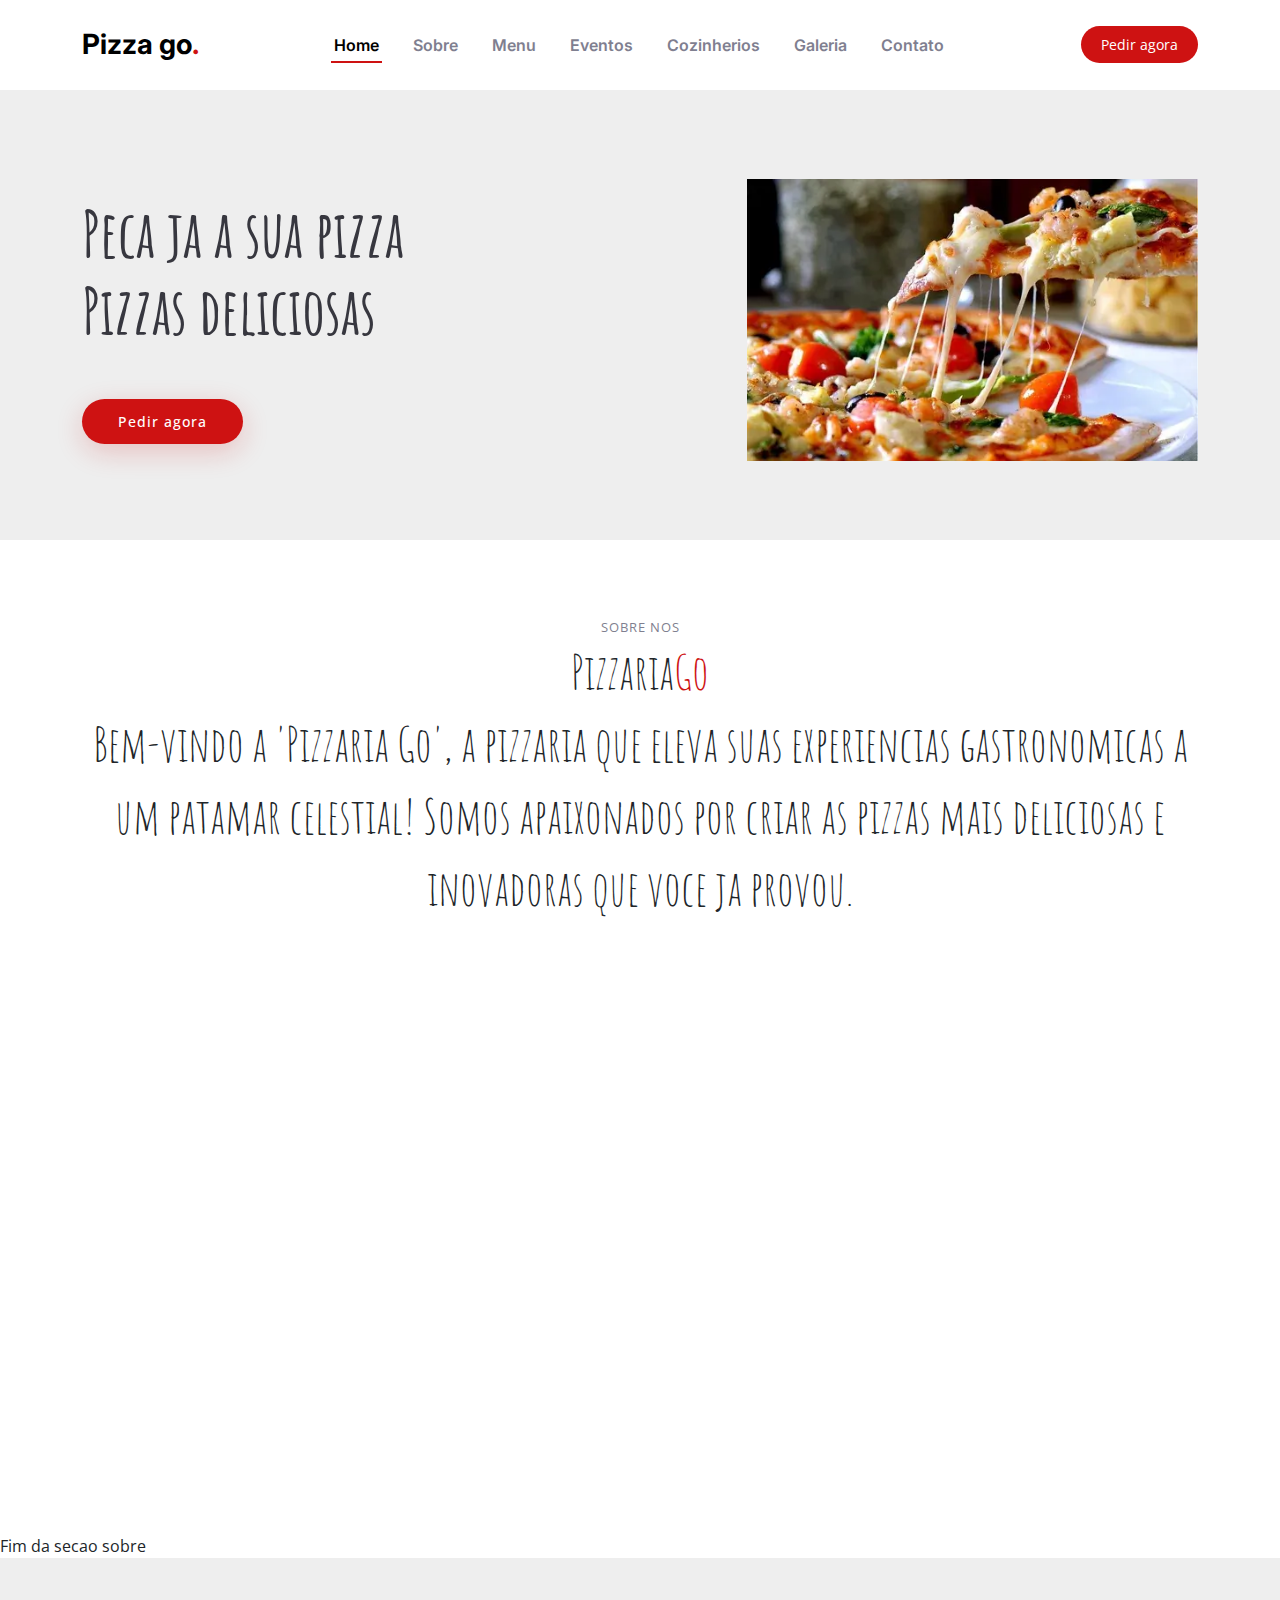
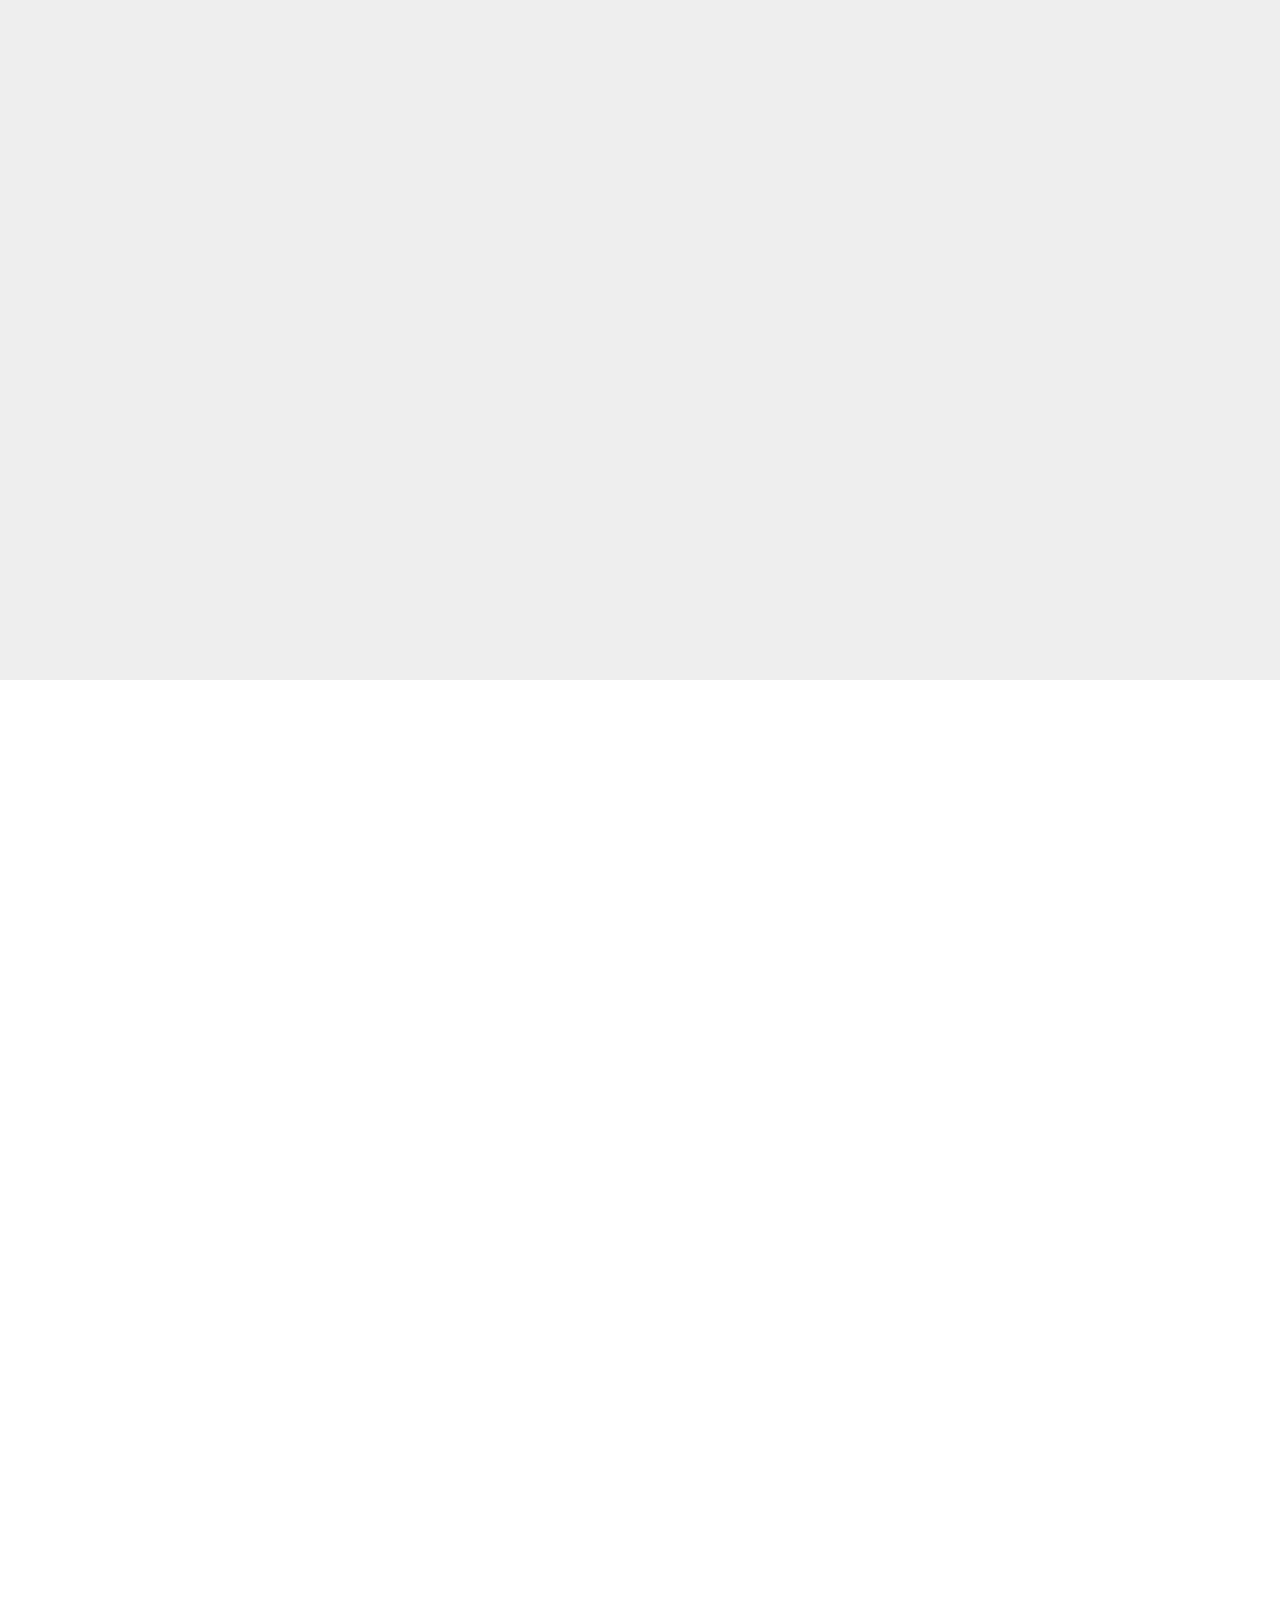
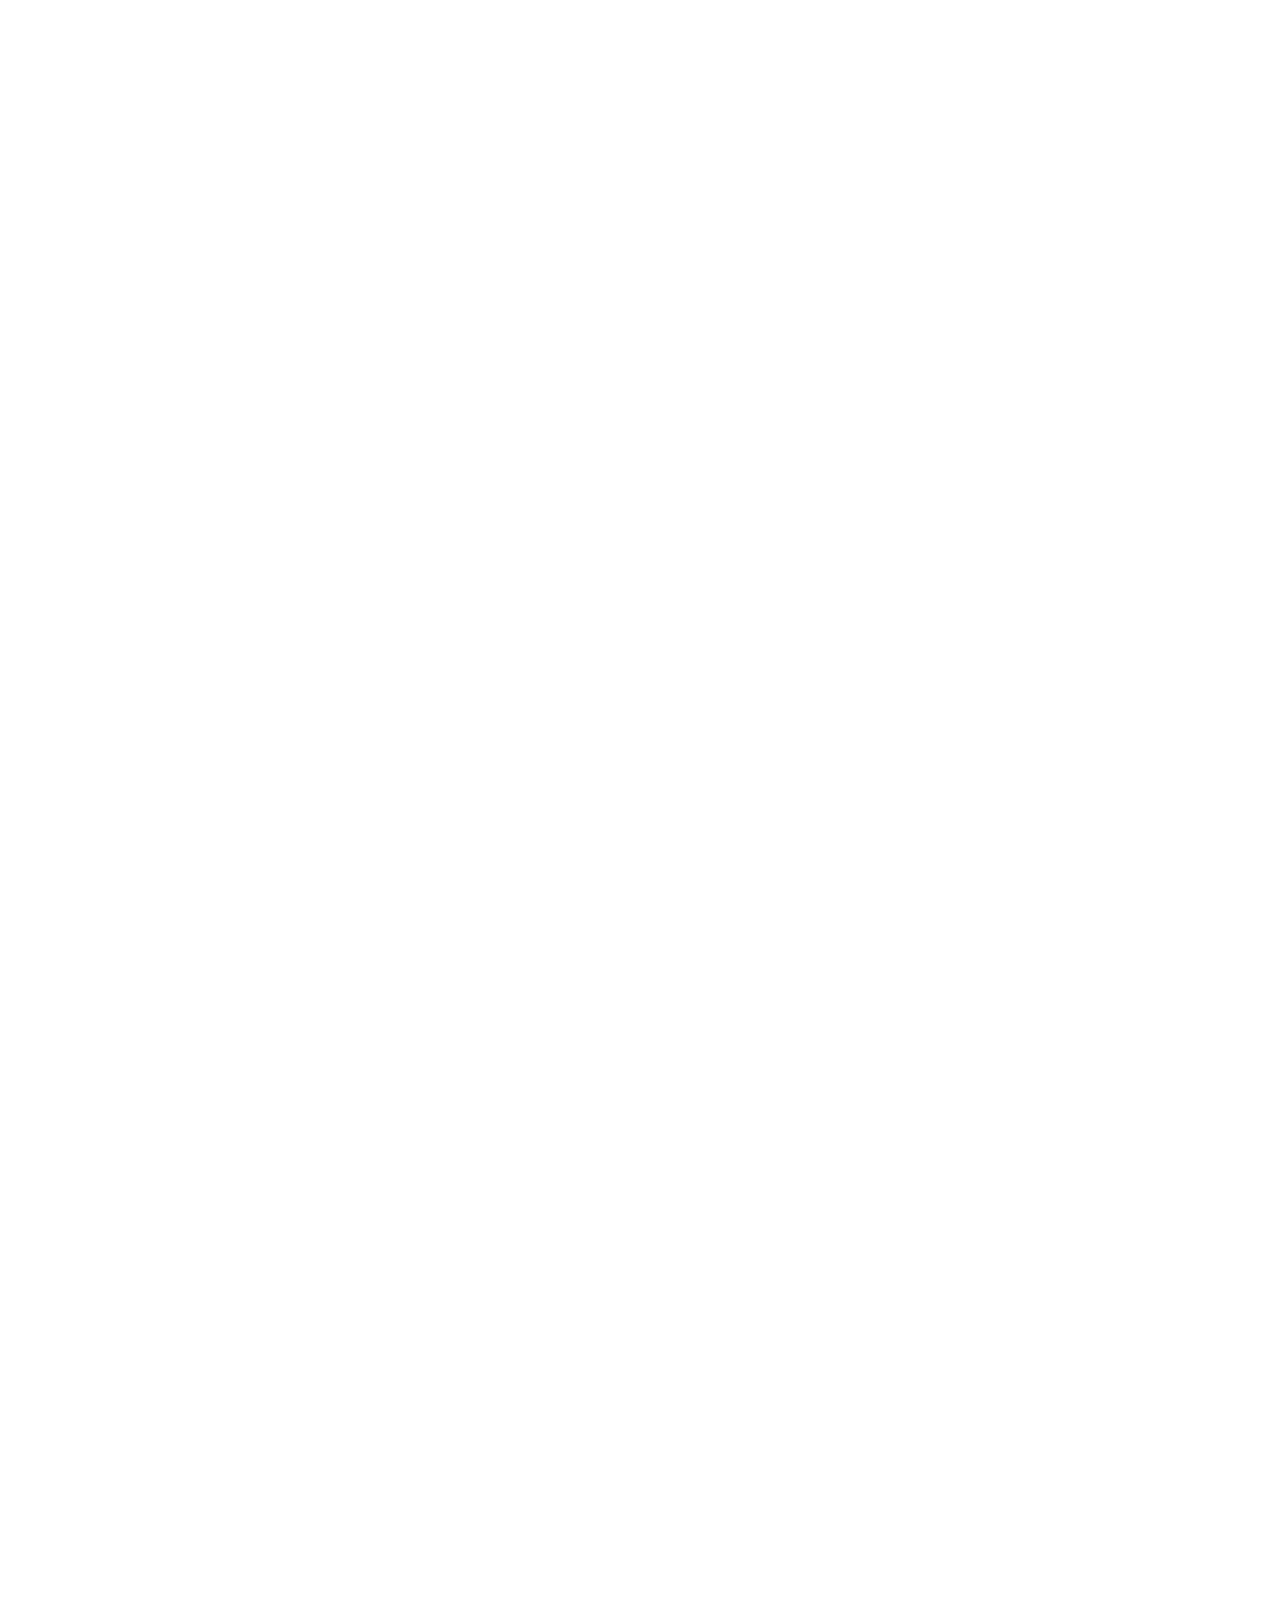
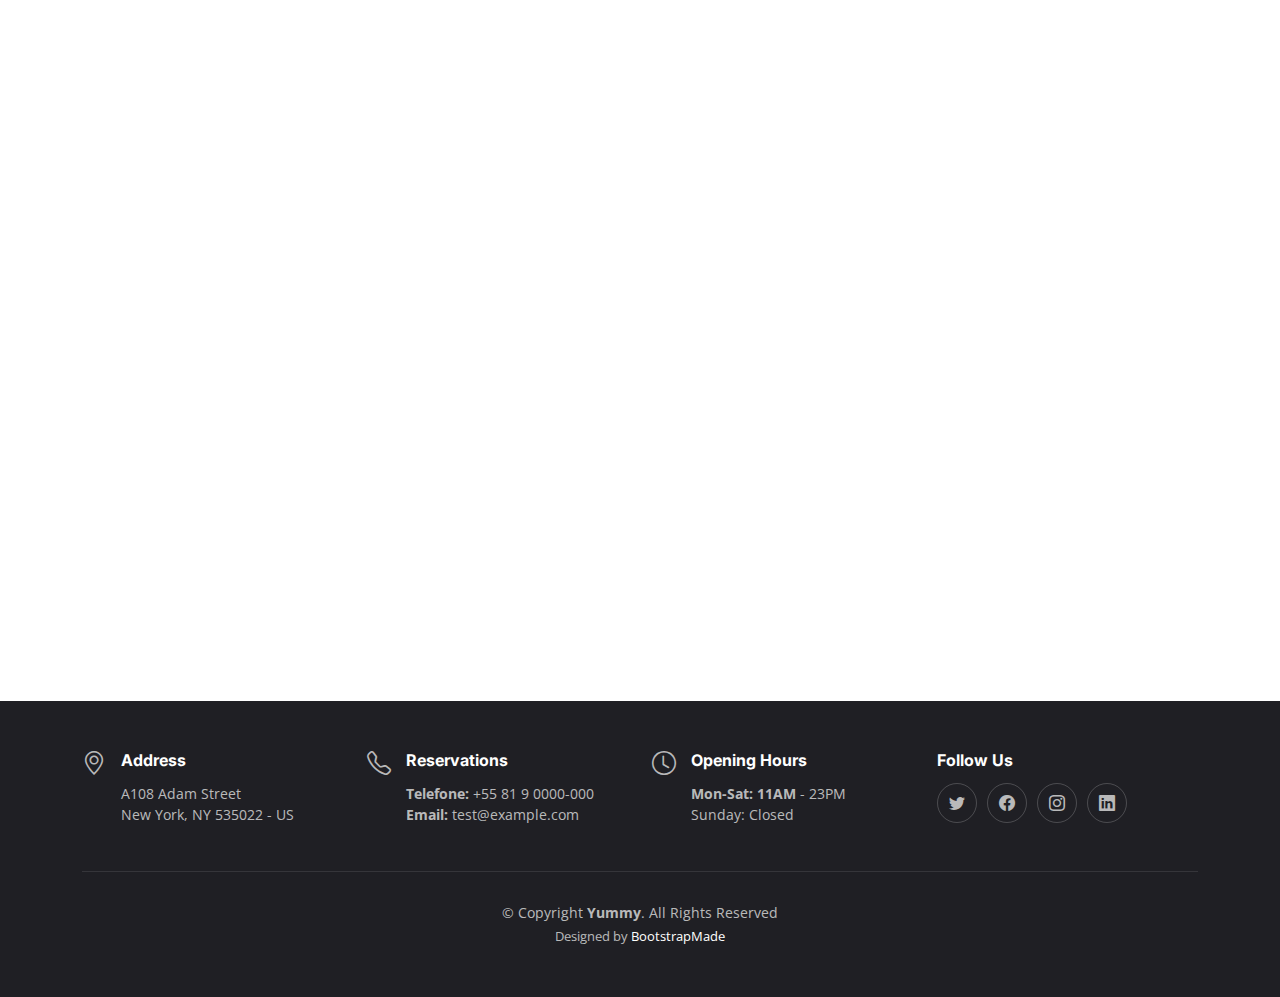
==== commit 54f7252b: "commit 2" ====
--- a/index.html
+++ b/index.html
@@ -28,6 +28,7 @@
   <!-- Template Main CSS File -->
   <link href="assets/css/main.css" rel="stylesheet">
   <link rel="manifest" href="/manifest.json">
+  <meta name="theme-color" content="#f02929">
 </head>
 
 <body>
@@ -50,23 +51,7 @@
           <li><a href="#events">Eventos</a></li>
           <li><a href="#chefs">Cozinherios</a></li>
           <li><a href="#gallery">Galeria</a></li>
-          <!-- <li class="dropdown"><a href="#"><span>Drop Down</span> <i class="bi bi-chevron-down dropdown-indicator"></i></a>
-            <ul>
-              <li><a href="#">Drop Down 1</a></li>
-              <li class="dropdown"><a href="#"><span>Deep Drop Down</span> <i class="bi bi-chevron-down dropdown-indicator"></i></a>
-                <ul>
-                  <li><a href="#">Deep Drop Down 1</a></li>
-                  <li><a href="#">Deep Drop Down 2</a></li>
-                  <li><a href="#">Deep Drop Down 3</a></li>
-                  <li><a href="#">Deep Drop Down 4</a></li>
-                  <li><a href="#">Deep Drop Down 5</a></li>
-                </ul>
-              </li>
-              <li><a href="#">Drop Down 2</a></li>
-              <li><a href="#">Drop Down 3</a></li>
-              <li><a href="#">Drop Down 4</a></li>
-            </ul>
-          </li> -->
+          
           <li><a href="#contact">Contato</a></li>
         </ul>
       </nav><!-- .navbar -->
@@ -76,7 +61,7 @@
       <i class="mobile-nav-toggle mobile-nav-hide d-none bi bi-x"></i>
 
     </div>
-  </header><!-- End Header -->
+  </header><!-- Cabecalho final -->
 
   <!-- ======= Hero Section ======= -->
   <section id="hero" class="hero d-flex align-items-center section-bg">
@@ -118,30 +103,13 @@
           </div>
           <div class="col-lg-5 d-flex align-items-end" data-aos="fade-up" data-aos-delay="300">
             <div class="content ps-0 ps-lg-5">
-              <!-- <p class="fst-italic">
-                Lorem ipsum dolor sit amet, consectetur adipiscing elit, sed do eiusmod tempor incididunt ut labore et dolore
-                magna aliqua.
-              </p>
-              <ul>
-                <li><i class="bi bi-check2-all"></i> Ullamco laboris nisi ut aliquip ex ea commodo consequat.</li>
-                <li><i class="bi bi-check2-all"></i> Duis aute irure dolor in reprehenderit in voluptate velit.</li>
-                <li><i class="bi bi-check2-all"></i> Ullamco laboris nisi ut aliquip ex ea commodo consequat. Duis aute irure dolor in reprehenderit in voluptate trideta storacalaperda mastiro dolore eu fugiat nulla pariatur.</li>
-              </ul>
-              <p>
-                Ullamco laboris nisi ut aliquip ex ea commodo consequat. Duis aute irure dolor in reprehenderit in voluptate
-                velit esse cillum dolore eu fugiat nulla pariatur. Excepteur sint occaecat cupidatat non proident
-              </p>
-
-              <div class="position-relative mt-4">
-                <img src="assets/img/about-2.jpg" class="img-fluid" alt="">
-                <a href="https://www.youtube.com/watch?v=LXb3EKWsInQ" class="glightbox play-btn"></a>
-              </div> -->
-            </div>
-          </div>
-        </div>
-
-      </div>
-    </section><!-- End About Section -->
+              
+            </div>
+          </div>
+        </div>
+
+      </div>
+    </section>Fim da secao sobre
 
     <!-- ======= Why Us Section ======= -->
     <section id="why-us" class="why-us section-bg">
@@ -194,45 +162,6 @@
       </div>
     </section><!-- Fim da secao Por que nos -->
 
-    <!-- ======= Secao do contador de estatisticas ======= -->
-    <!-- <section id="stats-counter" class="stats-counter">
-      <div class="container" data-aos="zoom-out">
-
-        <div class="assets/img/menu/pizza6.jpeg">
-
-          <div class="col-lg-3 col-md-6">
-            <div class="stats-item text-center w-100 h-100">
-              <span data-purecounter-start="0" data-purecounter-end="232" data-purecounter-duration="1" class="purecounter"></span>
-              <p>Clientes</p>
-            </div>
-          </div>End Stats Item
-
-          <div class="col-lg-3 col-md-6">
-            <div class="stats-item text-center w-100 h-100">
-              <span data-purecounter-start="0" data-purecounter-end="521" data-purecounter-duration="1" class="purecounter"></span>
-              <p>Pizzas vendidas</p>
-            </div>
-          </div> End Stats Item
-
-          <div class="col-lg-3 col-md-6">
-            <div class="stats-item text-center w-100 h-100">
-              <span data-purecounter-start="0" data-purecounter-end="1453" data-purecounter-duration="1" class="purecounter"></span>
-              <p>Horas de suportes</p>
-            </div>
-          </div> End Stats Item
-
-          <div class="col-lg-3 col-md-6">
-            <div class="stats-item text-center w-100 h-100">
-              <span data-purecounter-start="0" data-purecounter-end="32" data-purecounter-duration="1" class="purecounter"></span>
-              <p>Workers</p>
-            </div>
-          </div> End Stats Item
-
-        </div>
-
-      </div>
-    </section> End Stats Counter Section -->
-
     <!-- ======= Menu Section ======= -->
     <section id="menu" class="menu">
       <div class="container" data-aos="fade-up">
@@ -250,23 +179,6 @@
             </a>
           </li> <!-- End tab nav item -->
 
-          <!-- <li class="nav-item">
-            <a class="nav-link" data-bs-toggle="tab" data-bs-target="#menu-breakfast">
-              <h4>Breakfast</h4>
-            </a> End tab nav item -->
-
-          <!-- <li class="nav-item">
-            <a class="nav-link" data-bs-toggle="tab" data-bs-target="#menu-lunch">
-              <h4>Lunch</h4>
-            </a>
-          </li> End tab nav item -->
-
-          <!-- <li class="nav-item">
-            <a class="nav-link" data-bs-toggle="tab" data-bs-target="#menu-dinner">
-              <h4>Dinner</h4>
-            </a>
-          </li> End tab nav item -->
-
         </ul>
 
         <div class="tab-content" data-aos="fade-up" data-aos-delay="300">
@@ -281,7 +193,7 @@
             <div class="row gy-5">
 
               <div class="col-lg-4 menu-item">
-                <a href="assets/img/menu/pizza2.jpg" class="glightbox"><img src="assets/img/menu/pizza2.jpg" class="menu-img img-fluid" alt=""></a>
+                <a href="assets/img/menu/pizza2.jpg" class="glightbox"><img src="assets/img/menu/pizza2.jpg" class="menu-img img-fluid" alt="" loading="lazy"></a>
                 <h4>Calabresa</h4>
                 <p class="ingredients">
                   Lorem, deren, trataro, filede, nerada
@@ -292,7 +204,7 @@
               </div><!-- Menu Item -->
 
               <div class="col-lg-4 menu-item">
-                <a href="assets/img/menu/pizza3.jpg" class="glightbox"><img src="assets/img/menu/pizza3.jpg" class="menu-img img-fluid" alt=""></a>
+                <a href="assets/img/menu/pizza3.jpg" class="glightbox"><img src="assets/img/menu/pizza3.jpg" class="menu-img img-fluid" alt="" loading="lazy"></a>
                 <h4>Bordas recheadas</h4>
                 <p class="ingredients">
                   Lorem, deren, trataro, filede, nerada
@@ -303,7 +215,7 @@
               </div><!-- Menu Item -->
 
               <div class="col-lg-4 menu-item">
-                <a href="assets/img/menu/pizza4.jpg" class="glightbox"><img src="assets/img/menu/pizza4.jpg" class="menu-img img-fluid" alt=""></a>
+                <a href="assets/img/menu/pizza4.jpg" class="glightbox"><img src="assets/img/menu/pizza4.jpg" class="menu-img img-fluid" alt="" loading="lazy"></a>
                 <h4>Peperone</h4>
                 <p class="ingredients">
                   Lorem, deren, trataro, filede, nerada
@@ -314,7 +226,7 @@
               </div><!-- Menu Item -->
 
               <div class="col-lg-4 menu-item">
-                <a href="assets/img/menu/pizza5.webp" class="glightbox"><img src="assets/img/menu/pizza5.webp" class="menu-img img-fluid" alt=""></a>
+                <a href="assets/img/menu/pizza5.webp" class="glightbox"><img src="assets/img/menu/pizza5.webp" class="menu-img img-fluid" alt="" loading="lazy"></a>
                 <h4>Italiana</h4>
                 <p class="ingredients">
                   Lorem, deren, trataro, filede, nerada
@@ -325,7 +237,7 @@
               </div><!-- Menu Item -->
 
               <div class="col-lg-4 menu-item">
-                <a href="assets/img/menu/pizza6.jpeg" class="glightbox"><img src="assets/img/menu/pizza6.jpeg" class="menu-img img-fluid" alt=""></a>
+                <a href="assets/img/menu/pizza6.jpeg" class="glightbox"><img src="assets/img/menu/pizza6.jpeg" class="menu-img img-fluid" alt="" loading="lazy"></a>
                 <h4>Mussarel</h4>
                 <p class="ingredients">
                   Lorem, deren, trataro, filede, nerada
@@ -336,403 +248,6 @@
               </div><!-- Menu Item -->
             </div>
           </div><!-- End Starter Menu Content -->
-
-          <!-- <div class="tab-pane fade" id="menu-breakfast">
-
-            <div class="tab-header text-center">
-              <p>Menu</p>
-              <h3>Breakfast</h3>
-            </div>
-
-            <div class="row gy-5">
-
-              <div class="col-lg-4 menu-item">
-                <a href="assets/img/menu/menu-item-1.png" class="glightbox"><img src="assets/img/menu/menu-item-1.png" class="menu-img img-fluid" alt=""></a>
-                <h4>Magnam Tiste</h4>
-                <p class="ingredients">
-                  Lorem, deren, trataro, filede, nerada
-                </p>
-                <p class="price">
-                  $5.95
-                </p>
-              </div>Menu Item
-
-              <div class="col-lg-4 menu-item">
-                <a href="assets/img/menu/menu-item-2.png" class="glightbox"><img src="assets/img/menu/menu-item-2.png" class="menu-img img-fluid" alt=""></a>
-                <h4>Aut Luia</h4>
-                <p class="ingredients">
-                  Lorem, deren, trataro, filede, nerada
-                </p>
-                <p class="price">
-                  $14.95
-                </p>
-              </div>Menu Item
-
-              <div class="col-lg-4 menu-item">
-                <a href="assets/img/menu/menu-item-3.png" class="glightbox"><img src="assets/img/menu/menu-item-3.png" class="menu-img img-fluid" alt=""></a>
-                <h4>Est Eligendi</h4>
-                <p class="ingredients">
-                  Lorem, deren, trataro, filede, nerada
-                </p>
-                <p class="price">
-                  $8.95
-                </p>
-              </div>Menu Item
-
-              <div class="col-lg-4 menu-item">
-                <a href="assets/img/menu/menu-item-4.png" class="glightbox"><img src="assets/img/menu/menu-item-4.png" class="menu-img img-fluid" alt=""></a>
-                <h4>Eos Luibusdam</h4>
-                <p class="ingredients">
-                  Lorem, deren, trataro, filede, nerada
-                </p>
-                <p class="price">
-                  $12.95
-                </p>
-              </div>Menu Item
-
-              <div class="col-lg-4 menu-item">
-                <a href="assets/img/menu/menu-item-5.png" class="glightbox"><img src="assets/img/menu/menu-item-5.png" class="menu-img img-fluid" alt=""></a>
-                <h4>Eos Luibusdam</h4>
-                <p class="ingredients">
-                  Lorem, deren, trataro, filede, nerada
-                </p>
-                <p class="price">
-                  $12.95
-                </p>
-              </div>Menu Item
-
-              <div class="col-lg-4 menu-item">
-                <a href="assets/img/menu/menu-item-6.png" class="glightbox"><img src="assets/img/menu/menu-item-6.png" class="menu-img img-fluid" alt=""></a>
-                <h4>Laboriosam Direva</h4>
-                <p class="ingredients">
-                  Lorem, deren, trataro, filede, nerada
-                </p>
-                <p class="price">
-                  $9.95
-                </p>
-              </div>Menu Item
-
-            </div>
-          </div>End Breakfast Menu Content -->
-
-          <!-- <div class="tab-pane fade" id="menu-lunch">
-
-            <div class="tab-header text-center">
-              <p>Menu</p>
-              <h3>Lunch</h3>
-            </div>
-
-            <div class="row gy-5">
-
-              <div class="col-lg-4 menu-item">
-                <a href="assets/img/menu/menu-item-1.png" class="glightbox"><img src="assets/img/menu/menu-item-1.png" class="menu-img img-fluid" alt=""></a>
-                <h4>Magnam Tiste</h4>
-                <p class="ingredients">
-                  Lorem, deren, trataro, filede, nerada
-                </p>
-                <p class="price">
-                  $5.95
-                </p>
-              </div>Menu Item
-
-              <div class="col-lg-4 menu-item">
-                <a href="assets/img/menu/menu-item-2.png" class="glightbox"><img src="assets/img/menu/menu-item-2.png" class="menu-img img-fluid" alt=""></a>
-                <h4>Aut Luia</h4>
-                <p class="ingredients">
-                  Lorem, deren, trataro, filede, nerada
-                </p>
-                <p class="price">
-                  $14.95
-                </p>
-              </div>Menu Item
-
-              <div class="col-lg-4 menu-item">
-                <a href="assets/img/menu/menu-item-3.png" class="glightbox"><img src="assets/img/menu/menu-item-3.png" class="menu-img img-fluid" alt=""></a>
-                <h4>Est Eligendi</h4>
-                <p class="ingredients">
-                  Lorem, deren, trataro, filede, nerada
-                </p>
-                <p class="price">
-                  $8.95
-                </p>
-              </div>Menu Item
-
-              <div class="col-lg-4 menu-item">
-                <a href="assets/img/menu/menu-item-4.png" class="glightbox"><img src="assets/img/menu/menu-item-4.png" class="menu-img img-fluid" alt=""></a>
-                <h4>Eos Luibusdam</h4>
-                <p class="ingredients">
-                  Lorem, deren, trataro, filede, nerada
-                </p>
-                <p class="price">
-                  $12.95
-                </p>
-              </div>Menu Item
-
-              <div class="col-lg-4 menu-item">
-                <a href="assets/img/menu/menu-item-5.png" class="glightbox"><img src="assets/img/menu/menu-item-5.png" class="menu-img img-fluid" alt=""></a>
-                <h4>Eos Luibusdam</h4>
-                <p class="ingredients">
-                  Lorem, deren, trataro, filede, nerada
-                </p>
-                <p class="price">
-                  $12.95
-                </p>
-              </div>Menu Item
-
-              <div class="col-lg-4 menu-item">
-                <a href="assets/img/menu/menu-item-6.png" class="glightbox"><img src="assets/img/menu/menu-item-6.png" class="menu-img img-fluid" alt=""></a>
-                <h4>Laboriosam Direva</h4>
-                <p class="ingredients">
-                  Lorem, deren, trataro, filede, nerada
-                </p>
-                <p class="price">
-                  $9.95
-                </p>
-              </div>Menu Item
-
-            </div>
-          </div>End Lunch Menu Content -->
-
-          <!-- <div class="tab-pane fade" id="menu-dinner">
-
-            <div class="tab-header text-center">
-              <p>Menu</p>
-              <h3>Dinner</h3>
-            </div>
-
-            <div class="row gy-5">
-
-              <div class="col-lg-4 menu-item">
-                <a href="assets/img/menu/menu-item-1.png" class="glightbox"><img src="assets/img/menu/menu-item-1.png" class="menu-img img-fluid" alt=""></a>
-                <h4>Magnam Tiste</h4>
-                <p class="ingredients">
-                  Lorem, deren, trataro, filede, nerada
-                </p>
-                <p class="price">
-                  $5.95
-                </p>
-              </div>Menu Item
-
-              <div class="col-lg-4 menu-item">
-                <a href="assets/img/menu/menu-item-2.png" class="glightbox"><img src="assets/img/menu/menu-item-2.png" class="menu-img img-fluid" alt=""></a>
-                <h4>Aut Luia</h4>
-                <p class="ingredients">
-                  Lorem, deren, trataro, filede, nerada
-                </p>
-                <p class="price">
-                  $14.95
-                </p>
-              </div>Menu Item
-
-              <div class="col-lg-4 menu-item">
-                <a href="assets/img/menu/menu-item-3.png" class="glightbox"><img src="assets/img/menu/menu-item-3.png" class="menu-img img-fluid" alt=""></a>
-                <h4>Est Eligendi</h4>
-                <p class="ingredients">
-                  Lorem, deren, trataro, filede, nerada
-                </p>
-                <p class="price">
-                  $8.95
-                </p>
-              </div>Menu Item
-
-              <div class="col-lg-4 menu-item">
-                <a href="assets/img/menu/menu-item-4.png" class="glightbox"><img src="assets/img/menu/menu-item-4.png" class="menu-img img-fluid" alt=""></a>
-                <h4>Eos Luibusdam</h4>
-                <p class="ingredients">
-                  Lorem, deren, trataro, filede, nerada
-                </p>
-                <p class="price">
-                  $12.95
-                </p>
-              </div>Menu Item
-
-              <div class="col-lg-4 menu-item">
-                <a href="assets/img/menu/menu-item-5.png" class="glightbox"><img src="assets/img/menu/menu-item-5.png" class="menu-img img-fluid" alt=""></a>
-                <h4>Eos Luibusdam</h4>
-                <p class="ingredients">
-                  Lorem, deren, trataro, filede, nerada
-                </p>
-                <p class="price">
-                  $12.95
-                </p>
-              </div>Menu Item
-
-              <div class="col-lg-4 menu-item">
-                <a href="assets/img/menu/menu-item-6.png" class="glightbox"><img src="assets/img/menu/menu-item-6.png" class="menu-img img-fluid" alt=""></a>
-                <h4>Laboriosam Direva</h4>
-                <p class="ingredients">
-                  Lorem, deren, trataro, filede, nerada
-                </p>
-                <p class="price">
-                  $9.95
-                </p>
-              </div>Menu Item
-
-            </div>
-          </div>End Dinner Menu Content -->
-
-        </div>
-
-      </div>
-    </section><!-- End Menu Section -->
-
-    <!-- ======= Testimonials Section ======= -->
-    <!-- <section id="testimonials" class="testimonials section-bg">
-      <div class="container" data-aos="fade-up">
-
-        <div class="section-header">
-          <h2>Testimonials</h2>
-          <p>What Are They <span>Saying About Us</span></p>
-        </div>
-
-        <div class="slides-1 swiper" data-aos="fade-up" data-aos-delay="100">
-          <div class="swiper-wrapper">
-
-            <div class="swiper-slide">
-              <div class="testimonial-item">
-                <div class="row gy-4 justify-content-center">
-                  <div class="col-lg-6">
-                    <div class="testimonial-content">
-                      <p>
-                        <i class="bi bi-quote quote-icon-left"></i>
-                        Proin iaculis purus consequat sem cure digni ssim donec porttitora entum suscipit rhoncus. Accusantium quam, ultricies eget id, aliquam eget nibh et. Maecen aliquam, risus at semper.
-                        <i class="bi bi-quote quote-icon-right"></i>
-                      </p>
-                      <h3>Saul Goodman</h3>
-                      <h4>Ceo &amp; Founder</h4>
-                      <div class="stars">
-                        <i class="bi bi-star-fill"></i><i class="bi bi-star-fill"></i><i class="bi bi-star-fill"></i><i class="bi bi-star-fill"></i><i class="bi bi-star-fill"></i>
-                      </div>
-                    </div>
-                  </div>
-                  <div class="col-lg-2 text-center">
-                    <img src="assets/img/testimonials/testimonials-1.jpg" class="img-fluid testimonial-img" alt="">
-                  </div>
-                </div>
-              </div>
-            </div>End testimonial item
-
-            <div class="swiper-slide">
-              <div class="testimonial-item">
-                <div class="row gy-4 justify-content-center">
-                  <div class="col-lg-6">
-                    <div class="testimonial-content">
-                      <p>
-                        <i class="bi bi-quote quote-icon-left"></i>
-                        Export tempor illum tamen malis malis eram quae irure esse labore quem cillum quid cillum eram malis quorum velit fore eram velit sunt aliqua noster fugiat irure amet legam anim culpa.
-                        <i class="bi bi-quote quote-icon-right"></i>
-                      </p>
-                      <h3>Sara Wilsson</h3>
-                      <h4>Designer</h4>
-                      <div class="stars">
-                        <i class="bi bi-star-fill"></i><i class="bi bi-star-fill"></i><i class="bi bi-star-fill"></i><i class="bi bi-star-fill"></i><i class="bi bi-star-fill"></i>
-                      </div>
-                    </div>
-                  </div>
-                  <div class="col-lg-2 text-center">
-                    <img src="assets/img/testimonials/testimonials-2.jpg" class="img-fluid testimonial-img" alt="">
-                  </div>
-                </div>
-              </div>
-            </div>End testimonial item
-
-            <div class="swiper-slide">
-              <div class="testimonial-item">
-                <div class="row gy-4 justify-content-center">
-                  <div class="col-lg-6">
-                    <div class="testimonial-content">
-                      <p>
-                        <i class="bi bi-quote quote-icon-left"></i>
-                        Enim nisi quem export duis labore cillum quae magna enim sint quorum nulla quem veniam duis minim tempor labore quem eram duis noster aute amet eram fore quis sint minim.
-                        <i class="bi bi-quote quote-icon-right"></i>
-                      </p>
-                      <h3>Jena Karlis</h3>
-                      <h4>Store Owner</h4>
-                      <div class="stars">
-                        <i class="bi bi-star-fill"></i><i class="bi bi-star-fill"></i><i class="bi bi-star-fill"></i><i class="bi bi-star-fill"></i><i class="bi bi-star-fill"></i>
-                      </div>
-                    </div>
-                  </div>
-                  <div class="col-lg-2 text-center">
-                    <img src="assets/img/testimonials/testimonials-3.jpg" class="img-fluid testimonial-img" alt="">
-                  </div>
-                </div>
-              </div>
-            </div>End testimonial item
-
-            <div class="swiper-slide">
-              <div class="testimonial-item">
-                <div class="row gy-4 justify-content-center">
-                  <div class="col-lg-6">
-                    <div class="testimonial-content">
-                      <p>
-                        <i class="bi bi-quote quote-icon-left"></i>
-                        Quis quorum aliqua sint quem legam fore sunt eram irure aliqua veniam tempor noster veniam enim culpa labore duis sunt culpa nulla illum cillum fugiat legam esse veniam culpa fore nisi cillum quid.
-                        <i class="bi bi-quote quote-icon-right"></i>
-                      </p>
-                      <h3>John Larson</h3>
-                      <h4>Entrepreneur</h4>
-                      <div class="stars">
-                        <i class="bi bi-star-fill"></i><i class="bi bi-star-fill"></i><i class="bi bi-star-fill"></i><i class="bi bi-star-fill"></i><i class="bi bi-star-fill"></i>
-                      </div>
-                    </div>
-                  </div>
-                  <div class="col-lg-2 text-center">
-                    <img src="assets/img/testimonials/testimonials-4.jpg" class="img-fluid testimonial-img" alt="">
-                  </div>
-                </div>
-              </div>
-            </div>End testimonial item
-
-          </div>
-          <div class="swiper-pagination"></div>
-        </div>
-
-      </div>
-    </section>End Testimonials Section -->
-
-    <!-- ======= Events Section ======= -->
-    <!-- <section id="events" class="events">
-      <div class="container-fluid" data-aos="fade-up">
-
-        <div class="section-header">
-          <h2>Events</h2>
-          <p>Share <span>Your Moments</span> In Our Restaurant</p>
-        </div>
-
-        <div class="slides-3 swiper" data-aos="fade-up" data-aos-delay="100">
-          <div class="swiper-wrapper">
-
-            <div class="swiper-slide event-item d-flex flex-column justify-content-end" style="background-image: url(assets/img/events-1.jpg)">
-              <h3>Custom Parties</h3>
-              <div class="price align-self-start">$99</div>
-              <p class="description">
-                Quo corporis voluptas ea ad. Consectetur inventore sapiente ipsum voluptas eos omnis facere. Enim facilis veritatis id est rem repudiandae nulla expedita quas.
-              </p>
-            </div>End Event item
-
-            <div class="swiper-slide event-item d-flex flex-column justify-content-end" style="background-image: url(assets/img/events-2.jpg)">
-              <h3>Private Parties</h3>
-              <div class="price align-self-start">$289</div>
-              <p class="description">
-                In delectus sint qui et enim. Et ab repudiandae inventore quaerat doloribus. Facere nemo vero est ut dolores ea assumenda et. Delectus saepe accusamus aspernatur.
-              </p>
-            </div>End Event item
-
-            <div class="swiper-slide event-item d-flex flex-column justify-content-end" style="background-image: url(assets/img/events-3.jpg)">
-              <h3>Birthday Parties</h3>
-              <div class="price align-self-start">$499</div>
-              <p class="description">
-                Laborum aperiam atque omnis minus omnis est qui assumenda quos. Quis id sit quibusdam. Esse quisquam ducimus officia ipsum ut quibusdam maxime. Non enim perspiciatis.
-              </p>
-            </div>End Event item
-
-          </div>
-          <div class="swiper-pagination"></div>
-        </div>
-
-      </div>
-    </section>End Events Section -->
 
     <!-- ======= Chefs Section ======= -->
     <section id="chefs" class="chefs section-bg">
@@ -807,90 +322,7 @@
       </div>
     </section><!-- End Chefs Section -->
 
-    <!-- ======= Book A Table Section ======= -->
-    <!-- <section id="book-a-table" class="book-a-table">
-      <div class="container" data-aos="fade-up">
-
-        <div class="section-header">
-          <h2>Book A Table</h2>
-          <p>Book <span>Your Stay</span> With Us</p>
-        </div>
-
-        <div class="row g-0">
-
-          <div class="col-lg-4 reservation-img" style="background-image: url(assets/img/reservation.jpg);" data-aos="zoom-out" data-aos-delay="200"></div>
-
-          <div class="col-lg-8 d-flex align-items-center reservation-form-bg">
-            <form action="forms/book-a-table.php" method="post" role="form" class="php-email-form" data-aos="fade-up" data-aos-delay="100">
-              <div class="row gy-4">
-                <div class="col-lg-4 col-md-6">
-                  <input type="text" name="name" class="form-control" id="name" placeholder="Your Name" data-rule="minlen:4" data-msg="Please enter at least 4 chars">
-                  <div class="validate"></div>
-                </div>
-                <div class="col-lg-4 col-md-6">
-                  <input type="email" class="form-control" name="email" id="email" placeholder="Your Email" data-rule="email" data-msg="Please enter a valid email">
-                  <div class="validate"></div>
-                </div>
-                <div class="col-lg-4 col-md-6">
-                  <input type="text" class="form-control" name="phone" id="phone" placeholder="Your Phone" data-rule="minlen:4" data-msg="Please enter at least 4 chars">
-                  <div class="validate"></div>
-                </div>
-                <div class="col-lg-4 col-md-6">
-                  <input type="text" name="date" class="form-control" id="date" placeholder="Date" data-rule="minlen:4" data-msg="Please enter at least 4 chars">
-                  <div class="validate"></div>
-                </div>
-                <div class="col-lg-4 col-md-6">
-                  <input type="text" class="form-control" name="time" id="time" placeholder="Time" data-rule="minlen:4" data-msg="Please enter at least 4 chars">
-                  <div class="validate"></div>
-                </div>
-                <div class="col-lg-4 col-md-6">
-                  <input type="number" class="form-control" name="people" id="people" placeholder="# of people" data-rule="minlen:1" data-msg="Please enter at least 1 chars">
-                  <div class="validate"></div>
-                </div>
-              </div>
-              <div class="form-group mt-3">
-                <textarea class="form-control" name="message" rows="5" placeholder="Message"></textarea>
-                <div class="validate"></div>
-              </div>
-              <div class="mb-3">
-                <div class="loading">Loading</div>
-                <div class="error-message"></div>
-                <div class="sent-message">Your booking request was sent. We will call back or send an Email to confirm your reservation. Thank you!</div>
-              </div>
-              <div class="text-center"><button type="submit">Book a Table</button></div>
-            </form>
-          </div>End Reservation Form
-
-        </div>
-
-      </div>
-    </section>E reservar uma mesa Seção -->
-
-    <!-- ======= Gallery Section ======= -->
-    <!-- <section id="gallery" class="gallery section-bg">
-      <div class="container" data-aos="fade-up">
-
-        <div class="section-header">
-          <h2>gallery</h2>
-          <p>Check <span>Our Gallery</span></p>
-        </div>
-
-        <div class="gallery-slider swiper">
-          <div class="swiper-wrapper align-items-center">
-            <div class="swiper-slide"><a class="glightbox" data-gallery="images-gallery" href="assets/img/gallery/gallery-1.jpg"><img src="assets/img/gallery/gallery-1.jpg" class="img-fluid" alt=""></a></div>
-            <div class="swiper-slide"><a class="glightbox" data-gallery="images-gallery" href="assets/img/gallery/gallery-2.jpg"><img src="assets/img/gallery/gallery-2.jpg" class="img-fluid" alt=""></a></div>
-            <div class="swiper-slide"><a class="glightbox" data-gallery="images-gallery" href="assets/img/gallery/gallery-3.jpg"><img src="assets/img/gallery/gallery-3.jpg" class="img-fluid" alt=""></a></div>
-            <div class="swiper-slide"><a class="glightbox" data-gallery="images-gallery" href="assets/img/gallery/gallery-4.jpg"><img src="assets/img/gallery/gallery-4.jpg" class="img-fluid" alt=""></a></div>
-            <div class="swiper-slide"><a class="glightbox" data-gallery="images-gallery" href="assets/img/gallery/gallery-5.jpg"><img src="assets/img/gallery/gallery-5.jpg" class="img-fluid" alt=""></a></div>
-            <div class="swiper-slide"><a class="glightbox" data-gallery="images-gallery" href="assets/img/gallery/gallery-6.jpg"><img src="assets/img/gallery/gallery-6.jpg" class="img-fluid" alt=""></a></div>
-            <div class="swiper-slide"><a class="glightbox" data-gallery="images-gallery" href="assets/img/gallery/gallery-7.jpg"><img src="assets/img/gallery/gallery-7.jpg" class="img-fluid" alt=""></a></div>
-            <div class="swiper-slide"><a class="glightbox" data-gallery="images-gallery" href="assets/img/gallery/gallery-8.jpg"><img src="assets/img/gallery/gallery-8.jpg" class="img-fluid" alt=""></a></div>
-          </div>
-          <div class="swiper-pagination"></div>
-        </div>
-
-      </div>
-    </section>End Gallery Section -->
+    
 
     <!-- ======= Contact Section ======= -->
     <section id="contact" class="contact">
@@ -1062,6 +494,12 @@
   <!-- Template Main JS File -->
   <script src="assets/js/main.js"></script>
 
+  <script>
+    if (typeof navigator.serviceWorker !== 'undefined') {
+      navigator.serviceWorker.register('sw.js')
+    }
+  </script>
+
 </body>
 
 </html>--- a/assets/css/main.css
+++ b/assets/css/main.css
@@ -57,7 +57,7 @@
 }
 
 /*--------------------------------------------------------------
-# Sections & Section Header
+# Seções e cabeçalho de seção
 --------------------------------------------------------------*/
 section {
   overflow: hidden;
